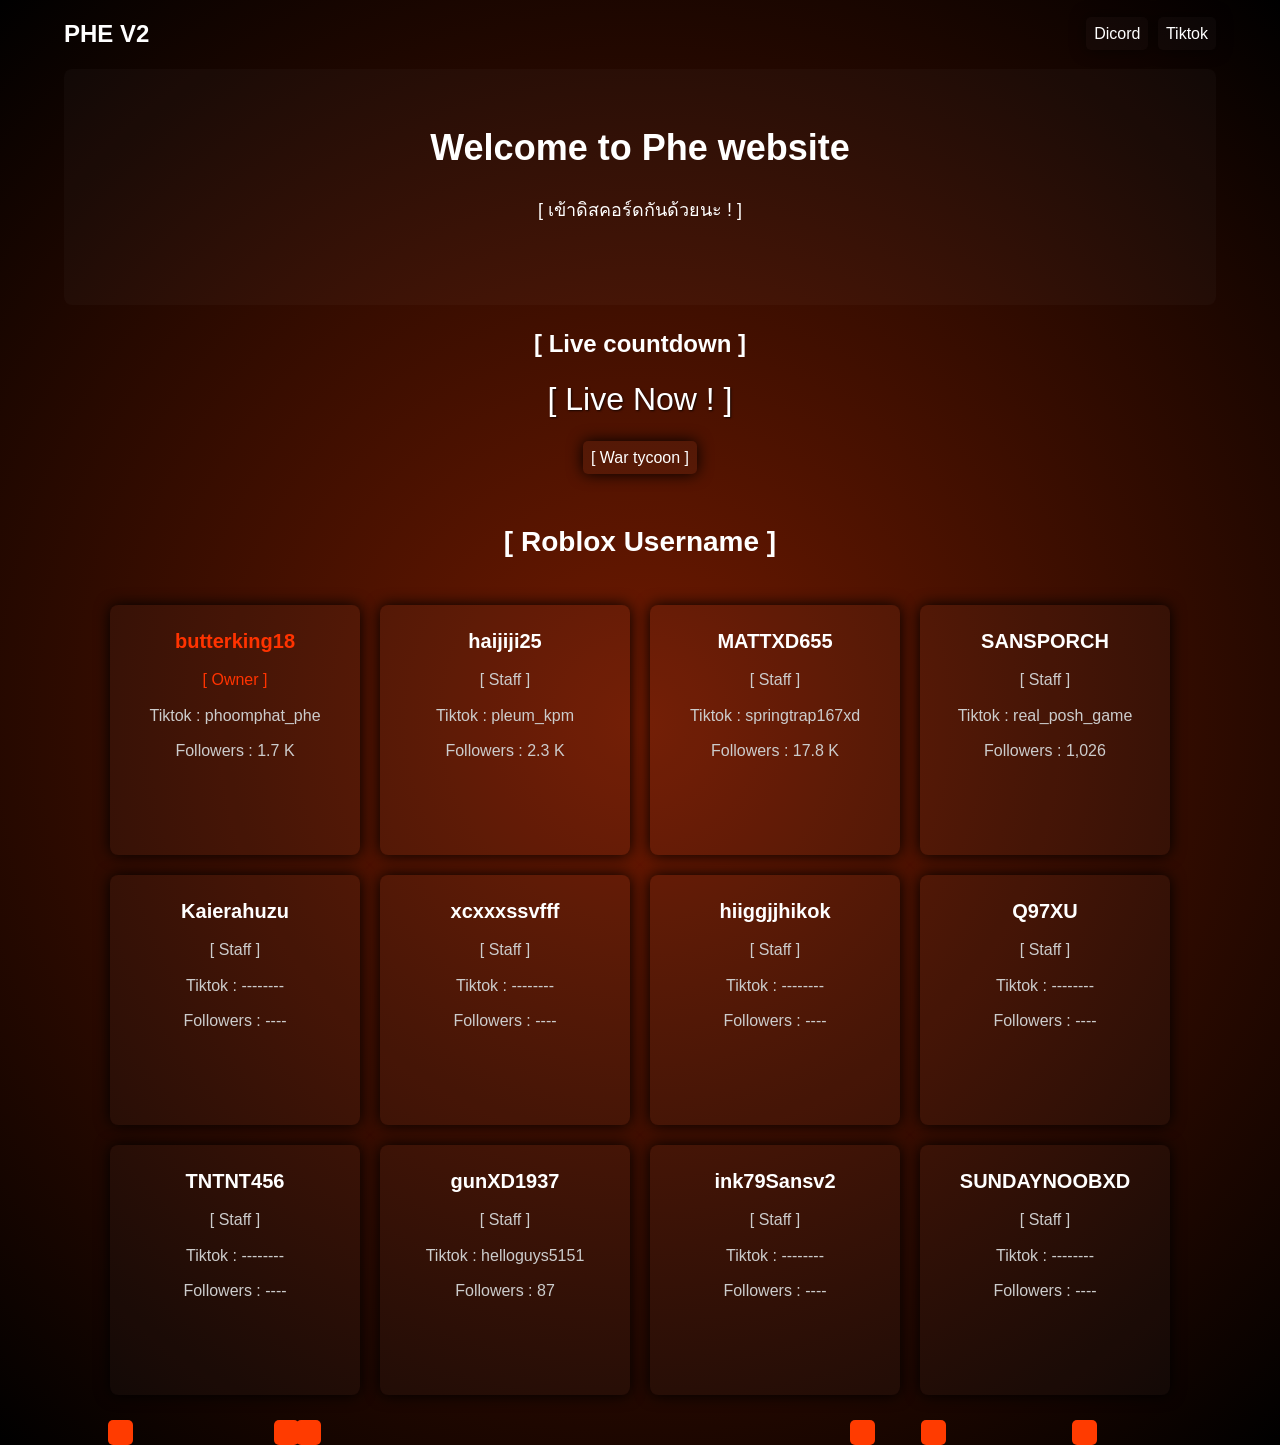
==== index.html @ 88acf243 "index.html" ====
<!DOCTYPE html>
<html lang="en">
<head>
  <meta charset="UTF-8">
  <meta name="viewport" content="width=device-width, initial-scale=1.0, user-scalable=no">
  <title>PHE V2</title>
  <style>
    * {
      margin: 0;
      padding: 0;
      box-sizing: border-box;
    }

    body {
      font-family: Arial, sans-serif;
      background: #121212;
      color: #fff;
      line-height: 1.6;
      background: radial-gradient(circle, #ff3b00 -125%, #000000 100%);
      user-select: none;
      transition: background 5s ease-in-out;
      margin: 0;
      position: relative;
      min-height: 1000px;
      margin: 0;
      padding: 0;
      overflow-x: hidden;
    }

    .square {
      position: absolute;
      bottom: 0;
      width: 25px;
      height: 25px;
      border-radius: 5px;
      background-color: #ff3b00;
      animation: floatUp 4s ease-in-out infinite;
    }

    @keyframes floatUp {
      0% {
        transform: translateY(250) scale(1);
        opacity: 0;
      }
      50% {
        transform: translateY(250) scale(1);
        opacity: 0.5;
      }
      100% {
        transform: translateY(-850px) scale(2.5);
        opacity: 0;
      }
    }

    .container {
      width: 90%;
      max-width: 1200px;
      margin: auto;
    }

    .header {
      display: flex;
      justify-content: space-between;
      align-items: center;
      padding: 15px 0;
      position: sticky;
      top: 0;
      z-index: 99999999999;
    }

    .logo {
      font-size: 24px;
      font-weight: bold;
    }

    .nav a {
      margin-left: 5px;
      text-decoration: none;
      color: #fff;
      font-size: 16px;
      transition: color 0.3s ease;
      box-shadow: 0 0 15px rgba(0, 0, 0, 0.5);
      border-radius: 5px;
      box-sizing: border-box;
      background-color: rgba(255, 255, 255, 0.025);
      padding: 8px;
      animation: rgbGlow 3s infinite alternate;
    }

    @keyframes rgbGlow {
      0% {
        box-shadow: 0 0 5px #ff3b00, 0 0 10px #000000;
      }
      50% {
        box-shadow: 0 0 10px #ff3b00, 0 0 15px #000000;
      }
      100% {
        box-shadow: 0 0 5px #ff3b00, 0 0 10px #000000;
      }
    }

    .nav a:hover {
      color: #ff3b00;
    }

    .map a {
      margin-top: 15px;
      text-align: center;
      text-decoration: none;
      color: #fff;
      font-size: 16px;
      transition: color 0.3s ease;
      box-shadow: 0 0 15px rgb(0, 0, 0);
      border-radius: 5px;
      box-sizing: border-box;
      background-color: rgba(255, 255, 255, 0.025);
      padding: 8px;
      animation: rgbGlowMap 3s infinite alternate;
    }

    @keyframes rgbGlowMap {
      0% {
        box-shadow: 0 0 5px #ff3b00, 0 0 10px #000000;
      }
      50% {
        box-shadow: 0 0 10px #ff3b00, 0 0 15px #000000;
      }
      100% {
        box-shadow: 0 0 5px #ff3b00, 0 0 10px #000000;
      }
    }

    .map a:hover {
      color: #ff3b00;
    }

    .hero {
      text-align: center;
      padding: 50px 20px;
      border-radius: 8px;
      margin: 20px 0;
      background-color: rgba(255, 255, 255, 0.025);
      position: relative;
      z-index: 0;
      margin-top: 0.5px;
      overflow: hidden;
    }

    .hero::before {
      content: '';
      position: absolute;
      top: 0;
      left: 0;
      right: 0;
      bottom: 0;
      border-radius: 8px;
      padding: 2px;
      background: conic-gradient(
        from 0deg,
        #12121200,
        #12121200,
        #12121200,
        #12121200,
        #ff3b00,
        #12121200,
        #12121200,
        #12121200,
        #12121200
      );
      background-size: 200% 200%;
      mask: linear-gradient(#fff 0 0) content-box, linear-gradient(#fff 0 0);
      mask-composite: exclude;
      -webkit-mask: linear-gradient(#fff 0 0) content-box, linear-gradient(#fff 0 0);
      -webkit-mask-composite: destination-out;
      animation: continuous-glow 5s linear infinite;
    }

    @keyframes continuous-glow {
      0% {
        background-position: 10%;
        opacity: 0;
      }
      50% {
        background-position: 50% ;
        opacity: 1;
      }
      100% {
        background-position: 90% ;
        opacity: 0;
      }
    }

    .hero h2 {
      font-size: 36px;
      margin-bottom: 20px;
    }

    .hero p {
      font-size: 18px;
      margin-bottom: 30px;
    }

    .btn {
      padding: 10px 20px;
      font-size: 16px;
      background: #ff3b00;
      color: #121212;
      border: none;
      border-radius: 4px;
      cursor: pointer;
      transition: background 0.3s ease;
    }

    .btn:hover {
      background: #ffffff;
    }

    .features {
      padding: 50px 20px;
    }

    .features h2 {
      text-align: center;
      margin-bottom: 40px;
      font-size: 28px;
    }

    .feature-grid {
      display: flex;
      flex-wrap: wrap;
      gap: 20px;
      justify-content: center;
      margin-left: 0;
    }

    .feature-card {
      position: relative;
      background: #1f1f1f;
      padding: 20px;
      border-radius: 8px;
      transition: transform 0.3s ease, box-shadow 0.3s ease;
      overflow: hidden;
      z-index: 1;
      box-shadow: 0 0 15px rgb(0, 0, 0);
      background-color: rgba(255, 255, 255, 0.025);
      width: auto;
      height: auto;
      min-width: 250px;
      min-height: 250px;
    }

    .feature-card::after {
      content: "";
      position: absolute;
      bottom: 0;
      left: 0;
      width: 100%;
      height: 0;
      background: linear-gradient(to bottom, #179fc900, #000000);
      transition: height 0.3s ease-in-out;
      border-radius: 8px;
    }

    .feature-card:hover {
      transform: scale(1.05);
      box-shadow: 0 4px 15px rgba(0, 0, 0, 0.4);
    }

    .feature-card:hover::after {
      height: 100%;
    }

    .feature-card h3 {
      font-size: 20px;
      text-align: center;
      margin-bottom: 10px;
    }

    .feature-card p {
      font-size: 16px;
      color: #ccc;
    }

    .feature-card img {
      display: block;
      margin: 0 auto;
      width: 100%;
      max-width: 300px;
      margin-top: 25px;
      border-radius: 10px;
    }

    .hidden-image {
      position: absolute;
      bottom: -100%;
      left: 50%;
      transform: translateX(-50%);
      width: 90%;
      border-radius: 10px;
      transition: bottom 0.3s ease;
      z-index: 1;
      cursor: pointer;
    }

    .image {
      position: absolute;
      bottom: -100%;
      left: 50%;
      transform: translateX(-50%);
      width: 90%;
      border-radius: 10px;
      transition: bottom 0.3s ease;
      z-index: 2;
      cursor: pointer;
    }

    .hidden-text {
      margin-top: 10px;
      text-align: center;
      font-size: 16px;
      color: #ccc;
      transition: opacity 0.3s ease;
    }

    .feature-card:hover .hidden-image {
      bottom: -50px;
    }

    footer {
      text-align: center;
      padding: 20px 0;
      margin-top: 40px;
      background: #1f1f1f;
      border-top: 1px solid #333;
    }

    footer p {
      font-size: 14px;
      color: #bbb;
    }

    footer a {
      color: #ff3b00;
      text-decoration: none;
    }

    footer a:hover {
      text-decoration: underline;
    }

    .circle {
      position: absolute;
      border-radius: 50%;
      background: transparent;
      border: 5px solid #ff3b00;
      transform: scale(0);
      animation: expandFade 0.5s ease-out forwards;
      pointer-events: none;
      z-index: 9999999;
    }

    @keyframes expandFade {
      to {
        transform: scale(2);
        opacity: 0;
      }
    }

    #modal-discord {
      color: #fff;
      text-decoration: none;
      font-size: 16px;
      transition: color 0.3s ease;
      box-shadow: 0 0 15px rgb(0, 0, 0);
      border-radius: 5px;
      padding: 8px;
      background-color: rgba(255, 255, 255, 0.025);
      margin-top: 5px;
      width: 100px;
      height: auto;
      text-align: center;
      display: inline-block;
    }

    #modal-discord:hover {
      color: #ff3b00;
    }

    #modal-facebook {
      color: #fff;
      text-decoration: none;
      font-size: 16px;
      transition: color 0.3s ease;
      box-shadow: 0 0 15px rgb(0, 0, 0);
      border-radius: 5px;
      padding: 8px;
      background-color: rgba(255, 255, 255, 0.025);
      margin-top: 5px;
      width: 100px;
      height: auto;
      text-align: center;
      display: inline-block;
    }

    #modal-facebook:hover {
      color: #ff3b00;
    }

    #modal-tiktok {
      color: #fff;
      text-decoration: none;
      font-size: 16px;
      transition: color 0.3s ease;
      box-shadow: 0 0 15px rgb(0, 0, 0);
      border-radius: 5px;
      padding: 8px;
      background-color: rgba(255, 255, 255, 0.025);
      margin-top: 5px;
      width: 100px;
      height: auto;
      text-align: center;
      display: inline-block;
    }

    #modal-tiktok:hover {
      color: #ff3b00;
    }

    #modal-youtube {
      color: #fff;
      text-decoration: none;
      font-size: 16px;
      transition: color 0.3s ease;
      box-shadow: 0 0 15px rgb(0, 0, 0);
      border-radius: 5px;
      padding: 8px;
      background-color: rgba(255, 255, 255, 0.025);
      margin-top: 5px;
      width: 100px;
      height: auto;
      text-align: center;
      display: inline-block;
    }

    #modal-youtube:hover {
      color: #ff3b00;
    }

    ::-webkit-scrollbar {
      width: 2.5px;
    }

    ::-webkit-scrollbar-track {
      background: #000000;
    }

    ::-webkit-scrollbar-thumb {
      background: linear-gradient(to bottom, #000000, #ff3b00, #000000);
      transition: background-color 0.3s;
    }

    ::-webkit-scrollbar-thumb:hover {
      background: linear-gradient(to bottom, #000000, #ff3b00, #000000);
    }

    .modal {
      display: none;
      position: fixed;
      z-index: 9999;
      left: 0;
      top: 0;
      width: 100%;
      height: 100%;
      background-color: rgba(0, 0, 0, 0);
      justify-content: center;
      align-items: center;
      text-align: center;
      opacity: 0;
      transition: opacity 0.5s ease-in-out, background-color 0.5s ease-in-out;
      animation: backgroundFade 1s forwards;
    }

    .modal.show {
      display: flex;
      opacity: 1;
      background-color: rgba(0, 0, 0, 0.5);
    }

    .modal.fadeOut {
      opacity: 0;
      background-color: rgba(0, 0, 0, 0);
    }

    @keyframes backgroundFade {
      0% {
        background-color: rgba(0, 0, 0, 0);
      }
      100% {
        background-color: rgba(0, 0, 0, 0.5);
      }
    }

    .backgroundFade {
      position: absolute;
      top: 0;
      left: 0;
      width: 100%;
      height: 100%;
      background-color: rgba(0, 0, 0, 0.5);
      pointer-events: none;
      transition: opacity 0.3s ease;
      opacity: 0;
      z-index: 1;
    }

    .feature-card:hover .backgroundFade {
      opacity: 1;
    }

    .container {
      text-align: center;
      pointer-events: auto;
    }

    #countdown {
      font-size: 2rem;
      color: rgb(255, 255, 255);
      text-shadow: 1px 1px 2px rgba(0, 0, 0, 0.7);
      margin-top: 10px;
      margin-bottom: 20px;
    }

    .modal-content {
      background-color: #333;
      padding: 20px;
      border-radius: 8px;
      width: 80%;
      max-width: 500px;
      color: #fff;
      text-align: center;
      box-shadow: 0 0 15px rgb(0, 0, 0);
      transform: translateY(-50px);
      opacity: 0;
      transition: transform 0.5s ease-in-out, opacity 0.5s ease-in-out;
      animation: modalContentAppear 0.5s ease-out forwards;
    }

    @keyframes modalContentAppear {
      0% {
        transform: translateY(0px);
        opacity: 0;
      }
      100% {
        transform: translateY(0);
        opacity: 1;
      }
    }

    .red-text {
        color: rgb(255, 51, 0);
    }

    @media screen and (max-width: 680px) {
      body {
        font-family: Arial, sans-serif;
        background: #121212;
        color: #fff;
        line-height: 1.6;
        background: linear-gradient(to bottom, #000000, #ff3b00, #000000);
        user-select: none;
        transition: background 5s ease-in-out;
        margin: 0;
        position: relative;
        min-height: 1000px;
        margin: 0;
        padding: 0;
        overflow-x: hidden;
      } 

      .nav a {
        margin-left: 5px;
        text-decoration: none;
        color: #fff;
        font-size: 14px;
        transition: color 0.3s ease;
        box-shadow: 0 0 15px rgb(0, 0, 0);
        border-radius: 5px;
        box-sizing: border-box;
        background-color: rgba(255, 255, 255, 0.025);
        padding: 8px;
      }

      .hero h2 {
        font-size: 20px;
        margin-bottom: 20px;
      }

      .feature-card:hover .hidden-image {
        bottom: -100px;
      }

      .hidden-image {
        display: block;
        bottom: -200%;
        max-width: 100%;
        margin: 10px auto;
      }

      .feature-card {
        width: auto;
        height: auto;
        min-width: 100px;
        min-height: 100px;
      }

      .image {
        display: none;
      }

      .feature-grid {
        flex-direction: column;
      }

      .feature-card {
        max-width: 100%;
        left: 0;
      }

      .square {
        position: absolute;
        bottom: 0;
        width: 25px;
        height: 25px;
        border-radius: 5px;
        background-color: #ff3b00;
        animation: floatUp 4s ease-in-out infinite;
      }

      @keyframes floatUp {
        0% {
          transform: translateY(250) scale(1);
          opacity: 0;
        }
        50% {
          transform: translateY(250) scale(1);
          opacity: 0.5;
        }
        100% {
          transform: translateY(-2500px) scale(2.5);
          opacity: 0;
        }
      }
    }
  </style>
</head>
<body>
  <div class="container">
    <header class="header">
      <h1 class="logo">PHE V2</h1>
      <nav class="nav">
        <a href="https://discord.gg/yWqq7WRP" target="_blank">Dicord</a>
        <a href="https://www.tiktok.com/@phoomphat_phe" target="_blank">Tiktok</a>
      </nav>
    </header>
    
    <section class="hero">
      <h2>Welcome to Phe website</h2>
      <p>[ เข้าดิสคอร์ดกันด้วยนะ ! ]</p>
    </section>

    <div class="container">
        <h2>[ Live countdown ]</h2>
        <div id="countdown"></div>
        <map class="map">
          <a href="https://www.roblox.com/games/4639625707" target="_blank">[ War tycoon ]</a>
        </map>
    </div>
    
    <section id="features" class="features">
      <h2>[ Roblox Username ]</h2>
      <div class="feature-grid">
        <div class="feature-card">
          <h3><span class="red-text">butterking18</span></h3>
          <p><span class="red-text" class="hidden-text">[ Owner ]</span></p>
          <p class="hidden-text">Tiktok : phoomphat_phe</p>
          <img class="hidden-image" src="https://tr.rbxcdn.com/30DAY-Avatar-5F9D473DEFEAC3716FAA646CF8B8C59F-Png/352/352/Avatar/Webp/noFilter"
            data-name="butterking18"
            data-title="[ Owner ]"
            data-discord="https://discord.gg/yWqq7WRP"
            data-facebook="https://www.facebook.com/Phoomphat.phe"
            data-tiktok="https://www.tiktok.com/@phoomphat_phe"
            data-youtube="https://www.youtube.com/@Ph00mphAt_n">
          <p class="hidden-text">Followers : 1.7 K</p>
        </div>

        <div class="feature-card">
          <h3>haijiji25</h3>
          <p class="hidden-text">[ Staff ]</p>
          <p class="hidden-text">Tiktok : pleum_kpm</p>
          <img class="hidden-image" src="https://tr.rbxcdn.com/30DAY-Avatar-8C741BBB5389302338E2AF6301F20899-Png/352/352/Avatar/Webp/noFilter"
            data-name="haijiji25"
            data-title="[ Staff ]"
            data-discord=""
            data-facebook="https://www.facebook.com/profile.php?id=100076508217645&mibextid=ZbWKwL"
            data-tiktok="https://www.tiktok.com/@pleum_kpm?_t=8rRSZoc9VGU&_r=1"
            data-youtube="">
          <p class="hidden-text">Followers : 2.3 K</p>
        </div>

        <div class="feature-card">
          <h3>MATTXD655</h3>
          <p class="hidden-text">[ Staff ]</p>
          <p class="hidden-text">Tiktok : springtrap167xd</p>
          <img class="hidden-image" src="https://tr.rbxcdn.com/30DAY-Avatar-14EB371773AFCE5F9733138ECB3ADE47-Png/352/352/Avatar/Webp/noFilter"
            data-name="MATTXD655"
            data-title="[ Staff ]"
            data-discord=""
            data-facebook=""
            data-tiktok="https://www.tiktok.com/@springtrap167xd?_t=8rRTHfFuIrQ&_r=1"
            data-youtube="">
          <p class="hidden-text">Followers : 17.8 K</p>
        </div>

        <div class="feature-card">
          <h3>SANSPORCH</h3>
          <p class="hidden-text">[ Staff ]</p>
          <p class="hidden-text">Tiktok : real_posh_game</p>
          <img class="hidden-image" src="https://tr.rbxcdn.com/30DAY-Avatar-FA4E7B8759CEB47F72E13BBD4DC23CDD-Png/352/352/Avatar/Webp/noFilter"
            data-name="SANSPORCH"
            data-title="[ Staff ]"
            data-discord="https://discord.gg/vdDSjQrp"
            data-facebook=""
            data-tiktok="https://www.tiktok.com/@real_posh_game?_t=8rRsBlAYor4&_r=1"
            data-youtube="https://youtube.com/@posh_game8048?si=nbEH0M_8260xFCQT">
          <p class="hidden-text">Followers : 1,026</p>
        </div>

        <div class="feature-card">
          <h3>Kaierahuzu</h3>
          <p class="hidden-text">[ Staff ]</p>
          <p class="hidden-text">Tiktok : --------</p>
          <img class="hidden-image" src="https://tr.rbxcdn.com/30DAY-Avatar-8D270A073D8B3D47042FC670E15676ED-Png/352/352/Avatar/Webp/noFilter"
            data-name="Kaierahuzu"
            data-title="[ Staff ]"
            data-discord=""
            data-facebook=""
            data-tiktok=""
            data-youtube="">
          <p class="hidden-text">Followers : ----</p>
        </div>

        <div class="feature-card">
          <h3>xcxxxssvfff</h3>
          <p class="hidden-text">[ Staff ]</p>
          <p class="hidden-text">Tiktok : --------</p>
          <img class="hidden-image" src="https://tr.rbxcdn.com/30DAY-Avatar-CE96D06F0CE67B2302D9195A4958C736-Png/352/352/Avatar/Webp/noFilter"
            data-name="xcxxxssvfff"
            data-title="[ Staff ]"
            data-discord=""
            data-facebook=""
            data-tiktok=""
            data-youtube="">
          <p class="hidden-text">Followers : ----</p>
        </div>

        <div class="feature-card">
          <h3>hiiggjjhikok</h3>
          <p class="hidden-text">[ Staff ]</p>
          <p class="hidden-text">Tiktok : --------</p>
          <img class="hidden-image" src="https://tr.rbxcdn.com/30DAY-Avatar-5BC7510C32AEF7E7F1F0F1BBB990A3F7-Png/352/352/Avatar/Webp/noFilter"
            data-name="hiiggjjhikok"
            data-title="[ Staff ]"
            data-discord=""
            data-facebook="https://www.facebook.com/phubasethekillersofdarkness?locale=th_TH"
            data-tiktok=""
            data-youtube="">
          <p class="hidden-text">Followers : ----</p>
        </div>

        <div class="feature-card">
          <h3>Q97XU</h3>
          <p class="hidden-text">[ Staff ]</p>
          <p class="hidden-text">Tiktok : --------</p>
          <img class="hidden-image" src="https://tr.rbxcdn.com/30DAY-Avatar-03503137E2A0BC3AC4CA86308583D72D-Png/352/352/Avatar/Webp/noFilter"
            data-name="Q97XU"
            data-title="[ Staff ]"
            data-discord=""
            data-facebook="https://www.facebook.com/profile.php?id=100078625806436&locale=th_TH"
            data-tiktok=""
            data-youtube="">
          <p class="hidden-text">Followers : ----</p>
        </div>

        <div class="feature-card">
          <h3>TNTNT456</h3>
          <p class="hidden-text">[ Staff ]</p>
          <p class="hidden-text">Tiktok : --------</p>
          <img class="hidden-image" src="https://tr.rbxcdn.com/30DAY-Avatar-E1BB11A6A791646E3527365533185E06-Png/352/352/Avatar/Webp/noFilter"
            data-name="TNTNT456"
            data-title="[ Staff ]"
            data-discord=""
            data-facebook="https://www.facebook.com/yanawut.laokong?locale=th_TH"
            data-tiktok=""
            data-youtube="">
          <p class="hidden-text">Followers : ----</p>
        </div>

        <div class="feature-card">
          <h3>gunXD1937</h3>
          <p class="hidden-text">[ Staff ]</p>
          <p class="hidden-text">Tiktok : helloguys5151</p>
          <img class="hidden-image" src="https://tr.rbxcdn.com/30DAY-Avatar-B46C1775636F4A76FE120CF49FE5D6E7-Png/352/352/Avatar/Webp/noFilter"
            data-name="gunXD1937"
            data-title="[ Staff ]"
            data-discord=""
            data-facebook="https://www.facebook.com/thada.kongjaiman?mibextid=ZbWKwL"
            data-tiktok="tiktok.com/@helloguys5151"
            data-youtube="">
          <p class="hidden-text">Followers : 87</p>
        </div>

        <div class="feature-card">
          <h3>ink79Sansv2</h3>
          <p class="hidden-text">[ Staff ]</p>
          <p class="hidden-text">Tiktok : --------</p>
          <img class="hidden-image" src="https://tr.rbxcdn.com/30DAY-Avatar-5592318701A26EB8EAC5B001ECD0ECF7-Png/352/352/Avatar/Webp/noFilter"
            data-name="ink79Sansv2"
            data-title="[ Staff ]"
            data-discord=""
            data-facebook="https://www.facebook.com/freddyfazbearororororor?locale=th_TH"
            data-tiktok=""
            data-youtube="">
          <p class="hidden-text">Followers : ----</p>
        </div>

        <div class="feature-card">
          <h3>SUNDAYNOOBXD</h3>
          <p class="hidden-text">[ Staff ]</p>
          <p class="hidden-text">Tiktok : --------</p>
          <img class="hidden-image" src="https://tr.rbxcdn.com/30DAY-Avatar-D1D2FD9ADFC06374CCCDF6548DC184EB-Png/352/352/Avatar/Webp/noFilter"
            data-name="SUNDAYNOOBXD"
            data-title="[ Staff ]"
            data-discord=""
            data-facebook="https://www.facebook.com/profile.php?id=100058268437311&locale=th_TH"
            data-tiktok=""
            data-youtube="">
          <p class="hidden-text">Followers : ----</p>
        </div>
      </div>
    </section>
  </div>

  <div id="myModal" class="modal">
    <div class="modal-content">
      <h2 id="modal-title">Username</h2>
      <p id="modal-content">Title</p>
      <a id="modal-discord" href="#" target="_blank">Discord</a>
      <a id="modal-facebook" href="#" target="_blank">Facebook</a>
      <a id="modal-tiktok" href="#" target="_blank">Tiktok</a>
      <a id="modal-youtube" href="#" target="_blank">Youtube</a>
    </div>
  </div>

  <script>
    const targetDate = new Date('November 29, 2024 19:30:00').getTime();

    const countdownInterval = setInterval(function() {
        const now = new Date().getTime();
        const distance = targetDate - now;

        const days = Math.floor(distance / (1000 * 60 * 60 * 24));
        const hours = Math.floor((distance % (1000 * 60 * 60 * 24)) / (1000 * 60 * 60));
        const minutes = Math.floor((distance % (1000 * 60 * 60)) / (1000 * 60));
        const seconds = Math.floor((distance % (1000 * 60)) / 1000);

        document.getElementById("countdown").innerHTML = 
            days + " d " + hours + " h " + minutes + " m " + seconds + " s ";

        if (distance < 0) {
            clearInterval(countdownInterval);
            document.getElementById("countdown").innerHTML = "[ Live Now ! ]";
        }
    },  1000);

    const modal = document.getElementById("myModal");
    const hiddenImages = document.querySelectorAll(".hidden-image");
    
    hiddenImages.forEach(image => {
      image.addEventListener("click", function() {
        const name = this.dataset.name;
        const title = this.dataset.title;
        const discord = this.dataset.discord;
        const facebook = this.dataset.facebook;
        const tiktok = this.dataset.tiktok;
        const youtube = this.dataset.youtube;

        document.getElementById("modal-title").textContent = name || "No Name";
        document.getElementById("modal-content").textContent = title || "No Title";

        const discordLink = document.getElementById("modal-discord");
        if (discord) {
          discordLink.style.display = "inline-block";
          discordLink.href = discord;
        } else {
          discordLink.style.display = "none";
        }

        const facebookLink = document.getElementById("modal-facebook");
        if (facebook) {
          facebookLink.style.display = "inline-block";
          facebookLink.href = facebook;
        } else {
          facebookLink.style.display = "none";
        }

        const tiktokLink = document.getElementById("modal-tiktok");
        if (tiktok) {
          tiktokLink.style.display = "inline-block";
          tiktokLink.href = tiktok;
        } else {
          tiktokLink.style.display = "none";
        }

        const youtubeLink = document.getElementById("modal-youtube");
        if (youtube) {
          youtubeLink.style.display = "inline-block";
          youtubeLink.href = youtube;
        } else {
          youtubeLink.style.display = "none";
        }

        modal.classList.add("show");
      });
    });

    window.addEventListener("click", function(event) {
      if (event.target === modal) {
        modal.classList.add("fadeOut");
        setTimeout(() => {
          modal.classList.remove("show", "fadeOut");
        }, 500);
      }
    });

    document.addEventListener('contextmenu', function(e) {
            e.preventDefault();
        });

        document.addEventListener('mousedown', function(e) {
            if (e.button === 0) {
                e.preventDefault();
            }
        });

        document.addEventListener('keydown', function(e) {
            if (e.key === 'F12' || (e.ctrlKey && e.shiftKey && e.key === 'I')) {
                e.preventDefault();
                openCustomNotification();
            }
        });

        let messageIndex = 0;
        let isCooldown = false;

        function openCustomNotification() {
            if (isCooldown) return;

            const messages = [
                'ทำไรอ่ะ',
                'อย่าแม้แต่จะคิด',
                'ก็อปโค้ดระวังโดนเล่นนะ',
                'ยังไม่หยุดอีก',
                'จะหยุดยัง',
                'ระวังไว้ให้ดีละกัน',
                'ระบบได้ส่งที่อยู่ของคุณไปยังเจ้าของเว็ปแล้ว'
            ];

            const message = messages[messageIndex];
            
            const notification = document.createElement('div');
            notification.innerText = message;
            notification.style.position = 'fixed';
            notification.style.top = '25px';
            notification.style.left = '50%';
            notification.style.transform = 'translateX(-50%)';
            notification.style.backgroundColor = '#ff3b00';
            notification.style.color = 'white';
            notification.style.padding = '10px 20px';
            notification.style.borderRadius = '5px';
            notification.style.fontSize = '18px';
            notification.style.zIndex = '1000';
            notification.style.opacity = '0';
            notification.style.transition = 'opacity 1s ease';
            document.body.appendChild(notification);

            setTimeout(() => {
                notification.style.opacity = '1';
            }, 10);

            setTimeout(() => {
                notification.style.opacity = '0';
                setTimeout(() => {
                    notification.remove();
                }, 1000);
            }, 2000);

            messageIndex = (messageIndex + 1) % messages.length;

            isCooldown = true;
            setTimeout(() => {
                isCooldown = false;
            }, 3000);
        }

        document.addEventListener('click', (event) => {
            const circle = document.createElement('div');
            circle.className = 'circle';
            document.body.appendChild(circle);
            const size = Math.random() * 50 + 50;
            circle.style.width = size + 'px';
            circle.style.height = size + 'px';
            circle.style.left = event.pageX - size / 2 + 'px';
            circle.style.top = event.pageY - size / 2 + 'px';
            setTimeout(() => {
                circle.remove();
            }, 500);
        });

        function createsquare() {
            const square = document.createElement('div');
            square.className = 'square';
            square.style.left = Math.random() * 100 + 'vw';

            document.body.appendChild(square);

            setTimeout(() => {
              square.remove();
            }, 4000);
        }

        setInterval(createsquare, 250);
  </script>
</body>
</html>
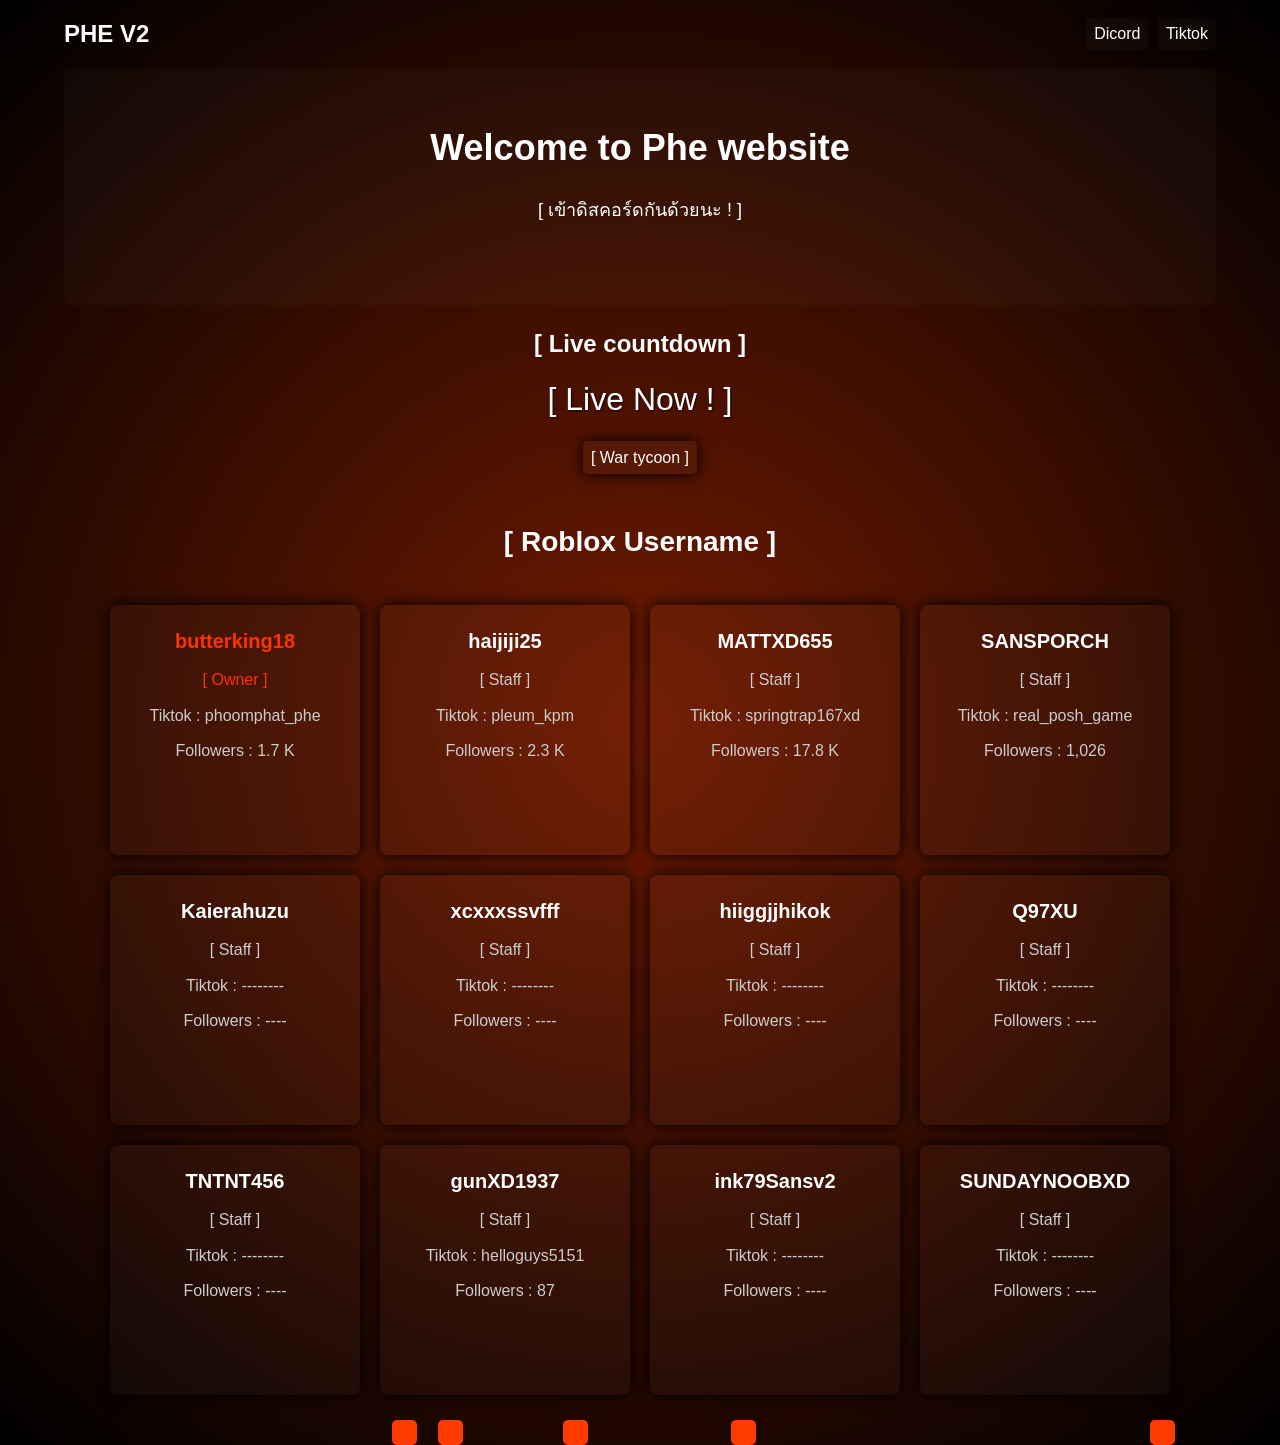
==== commit fc63a5fb: "index.html" ====
--- a/index.html
+++ b/index.html
@@ -658,7 +658,7 @@
     <header class="header">
       <h1 class="logo">PHE V2</h1>
       <nav class="nav">
-        <a href="https://discord.gg/yWqq7WRP" target="_blank">Dicord</a>
+        <a href="https://discord.gg/BhYrQbYT" target="_blank">Dicord</a>
         <a href="https://www.tiktok.com/@phoomphat_phe" target="_blank">Tiktok</a>
       </nav>
     </header>
@@ -686,7 +686,7 @@
           <img class="hidden-image" src="https://tr.rbxcdn.com/30DAY-Avatar-5F9D473DEFEAC3716FAA646CF8B8C59F-Png/352/352/Avatar/Webp/noFilter"
             data-name="butterking18"
             data-title="[ Owner ]"
-            data-discord="https://discord.gg/yWqq7WRP"
+            data-discord="https://discord.gg/BhYrQbYT"
             data-facebook="https://www.facebook.com/Phoomphat.phe"
             data-tiktok="https://www.tiktok.com/@phoomphat_phe"
             data-youtube="https://www.youtube.com/@Ph00mphAt_n">
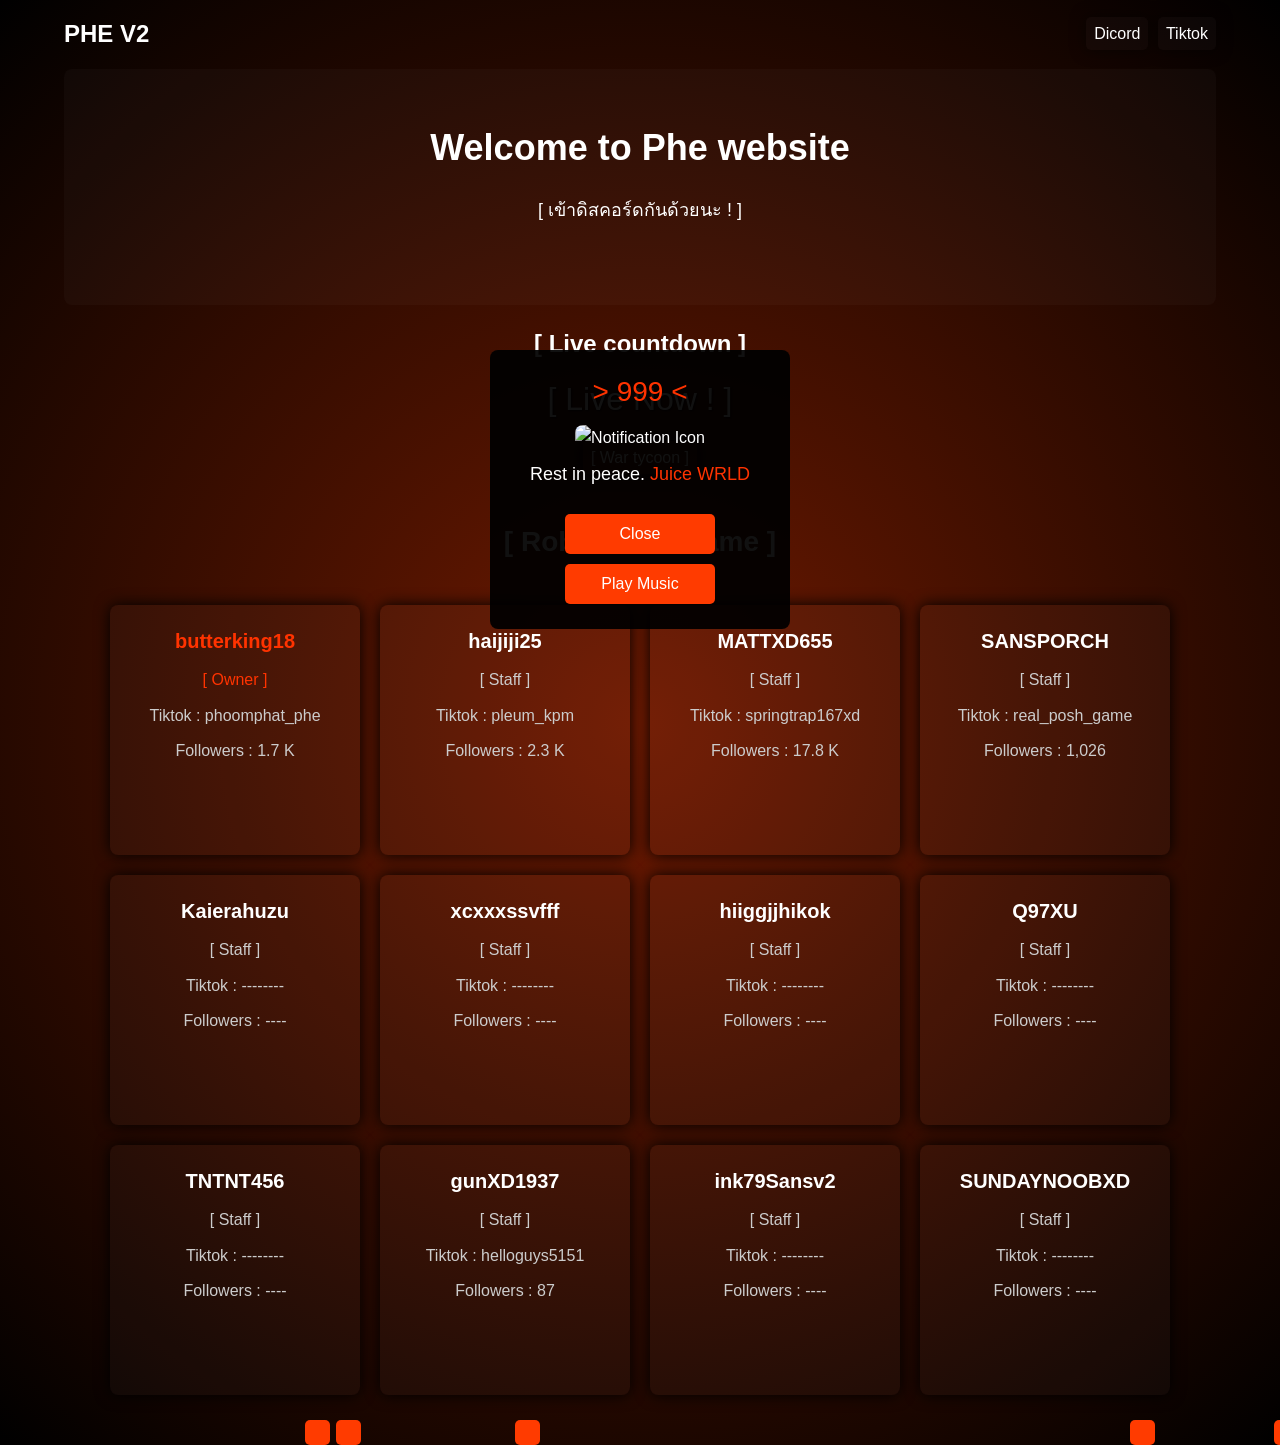
==== commit 9d2ba80f: "Add files via upload" ====
--- a/index.html
+++ b/index.html
@@ -4,661 +4,14 @@
   <meta charset="UTF-8">
   <meta name="viewport" content="width=device-width, initial-scale=1.0, user-scalable=no">
   <title>PHE V2</title>
-  <style>
-    * {
-      margin: 0;
-      padding: 0;
-      box-sizing: border-box;
-    }
-
-    body {
-      font-family: Arial, sans-serif;
-      background: #121212;
-      color: #fff;
-      line-height: 1.6;
-      background: radial-gradient(circle, #ff3b00 -125%, #000000 100%);
-      user-select: none;
-      transition: background 5s ease-in-out;
-      margin: 0;
-      position: relative;
-      min-height: 1000px;
-      margin: 0;
-      padding: 0;
-      overflow-x: hidden;
-    }
-
-    .square {
-      position: absolute;
-      bottom: 0;
-      width: 25px;
-      height: 25px;
-      border-radius: 5px;
-      background-color: #ff3b00;
-      animation: floatUp 4s ease-in-out infinite;
-    }
-
-    @keyframes floatUp {
-      0% {
-        transform: translateY(250) scale(1);
-        opacity: 0;
-      }
-      50% {
-        transform: translateY(250) scale(1);
-        opacity: 0.5;
-      }
-      100% {
-        transform: translateY(-850px) scale(2.5);
-        opacity: 0;
-      }
-    }
-
-    .container {
-      width: 90%;
-      max-width: 1200px;
-      margin: auto;
-    }
-
-    .header {
-      display: flex;
-      justify-content: space-between;
-      align-items: center;
-      padding: 15px 0;
-      position: sticky;
-      top: 0;
-      z-index: 99999999999;
-    }
-
-    .logo {
-      font-size: 24px;
-      font-weight: bold;
-    }
-
-    .nav a {
-      margin-left: 5px;
-      text-decoration: none;
-      color: #fff;
-      font-size: 16px;
-      transition: color 0.3s ease;
-      box-shadow: 0 0 15px rgba(0, 0, 0, 0.5);
-      border-radius: 5px;
-      box-sizing: border-box;
-      background-color: rgba(255, 255, 255, 0.025);
-      padding: 8px;
-      animation: rgbGlow 3s infinite alternate;
-    }
-
-    @keyframes rgbGlow {
-      0% {
-        box-shadow: 0 0 5px #ff3b00, 0 0 10px #000000;
-      }
-      50% {
-        box-shadow: 0 0 10px #ff3b00, 0 0 15px #000000;
-      }
-      100% {
-        box-shadow: 0 0 5px #ff3b00, 0 0 10px #000000;
-      }
-    }
-
-    .nav a:hover {
-      color: #ff3b00;
-    }
-
-    .map a {
-      margin-top: 15px;
-      text-align: center;
-      text-decoration: none;
-      color: #fff;
-      font-size: 16px;
-      transition: color 0.3s ease;
-      box-shadow: 0 0 15px rgb(0, 0, 0);
-      border-radius: 5px;
-      box-sizing: border-box;
-      background-color: rgba(255, 255, 255, 0.025);
-      padding: 8px;
-      animation: rgbGlowMap 3s infinite alternate;
-    }
-
-    @keyframes rgbGlowMap {
-      0% {
-        box-shadow: 0 0 5px #ff3b00, 0 0 10px #000000;
-      }
-      50% {
-        box-shadow: 0 0 10px #ff3b00, 0 0 15px #000000;
-      }
-      100% {
-        box-shadow: 0 0 5px #ff3b00, 0 0 10px #000000;
-      }
-    }
-
-    .map a:hover {
-      color: #ff3b00;
-    }
-
-    .hero {
-      text-align: center;
-      padding: 50px 20px;
-      border-radius: 8px;
-      margin: 20px 0;
-      background-color: rgba(255, 255, 255, 0.025);
-      position: relative;
-      z-index: 0;
-      margin-top: 0.5px;
-      overflow: hidden;
-    }
-
-    .hero::before {
-      content: '';
-      position: absolute;
-      top: 0;
-      left: 0;
-      right: 0;
-      bottom: 0;
-      border-radius: 8px;
-      padding: 2px;
-      background: conic-gradient(
-        from 0deg,
-        #12121200,
-        #12121200,
-        #12121200,
-        #12121200,
-        #ff3b00,
-        #12121200,
-        #12121200,
-        #12121200,
-        #12121200
-      );
-      background-size: 200% 200%;
-      mask: linear-gradient(#fff 0 0) content-box, linear-gradient(#fff 0 0);
-      mask-composite: exclude;
-      -webkit-mask: linear-gradient(#fff 0 0) content-box, linear-gradient(#fff 0 0);
-      -webkit-mask-composite: destination-out;
-      animation: continuous-glow 5s linear infinite;
-    }
-
-    @keyframes continuous-glow {
-      0% {
-        background-position: 10%;
-        opacity: 0;
-      }
-      50% {
-        background-position: 50% ;
-        opacity: 1;
-      }
-      100% {
-        background-position: 90% ;
-        opacity: 0;
-      }
-    }
-
-    .hero h2 {
-      font-size: 36px;
-      margin-bottom: 20px;
-    }
-
-    .hero p {
-      font-size: 18px;
-      margin-bottom: 30px;
-    }
-
-    .btn {
-      padding: 10px 20px;
-      font-size: 16px;
-      background: #ff3b00;
-      color: #121212;
-      border: none;
-      border-radius: 4px;
-      cursor: pointer;
-      transition: background 0.3s ease;
-    }
-
-    .btn:hover {
-      background: #ffffff;
-    }
-
-    .features {
-      padding: 50px 20px;
-    }
-
-    .features h2 {
-      text-align: center;
-      margin-bottom: 40px;
-      font-size: 28px;
-    }
-
-    .feature-grid {
-      display: flex;
-      flex-wrap: wrap;
-      gap: 20px;
-      justify-content: center;
-      margin-left: 0;
-    }
-
-    .feature-card {
-      position: relative;
-      background: #1f1f1f;
-      padding: 20px;
-      border-radius: 8px;
-      transition: transform 0.3s ease, box-shadow 0.3s ease;
-      overflow: hidden;
-      z-index: 1;
-      box-shadow: 0 0 15px rgb(0, 0, 0);
-      background-color: rgba(255, 255, 255, 0.025);
-      width: auto;
-      height: auto;
-      min-width: 250px;
-      min-height: 250px;
-    }
-
-    .feature-card::after {
-      content: "";
-      position: absolute;
-      bottom: 0;
-      left: 0;
-      width: 100%;
-      height: 0;
-      background: linear-gradient(to bottom, #179fc900, #000000);
-      transition: height 0.3s ease-in-out;
-      border-radius: 8px;
-    }
-
-    .feature-card:hover {
-      transform: scale(1.05);
-      box-shadow: 0 4px 15px rgba(0, 0, 0, 0.4);
-    }
-
-    .feature-card:hover::after {
-      height: 100%;
-    }
-
-    .feature-card h3 {
-      font-size: 20px;
-      text-align: center;
-      margin-bottom: 10px;
-    }
-
-    .feature-card p {
-      font-size: 16px;
-      color: #ccc;
-    }
-
-    .feature-card img {
-      display: block;
-      margin: 0 auto;
-      width: 100%;
-      max-width: 300px;
-      margin-top: 25px;
-      border-radius: 10px;
-    }
-
-    .hidden-image {
-      position: absolute;
-      bottom: -100%;
-      left: 50%;
-      transform: translateX(-50%);
-      width: 90%;
-      border-radius: 10px;
-      transition: bottom 0.3s ease;
-      z-index: 1;
-      cursor: pointer;
-    }
-
-    .image {
-      position: absolute;
-      bottom: -100%;
-      left: 50%;
-      transform: translateX(-50%);
-      width: 90%;
-      border-radius: 10px;
-      transition: bottom 0.3s ease;
-      z-index: 2;
-      cursor: pointer;
-    }
-
-    .hidden-text {
-      margin-top: 10px;
-      text-align: center;
-      font-size: 16px;
-      color: #ccc;
-      transition: opacity 0.3s ease;
-    }
-
-    .feature-card:hover .hidden-image {
-      bottom: -50px;
-    }
-
-    footer {
-      text-align: center;
-      padding: 20px 0;
-      margin-top: 40px;
-      background: #1f1f1f;
-      border-top: 1px solid #333;
-    }
-
-    footer p {
-      font-size: 14px;
-      color: #bbb;
-    }
-
-    footer a {
-      color: #ff3b00;
-      text-decoration: none;
-    }
-
-    footer a:hover {
-      text-decoration: underline;
-    }
-
-    .circle {
-      position: absolute;
-      border-radius: 50%;
-      background: transparent;
-      border: 5px solid #ff3b00;
-      transform: scale(0);
-      animation: expandFade 0.5s ease-out forwards;
-      pointer-events: none;
-      z-index: 9999999;
-    }
-
-    @keyframes expandFade {
-      to {
-        transform: scale(2);
-        opacity: 0;
-      }
-    }
-
-    #modal-discord {
-      color: #fff;
-      text-decoration: none;
-      font-size: 16px;
-      transition: color 0.3s ease;
-      box-shadow: 0 0 15px rgb(0, 0, 0);
-      border-radius: 5px;
-      padding: 8px;
-      background-color: rgba(255, 255, 255, 0.025);
-      margin-top: 5px;
-      width: 100px;
-      height: auto;
-      text-align: center;
-      display: inline-block;
-    }
-
-    #modal-discord:hover {
-      color: #ff3b00;
-    }
-
-    #modal-facebook {
-      color: #fff;
-      text-decoration: none;
-      font-size: 16px;
-      transition: color 0.3s ease;
-      box-shadow: 0 0 15px rgb(0, 0, 0);
-      border-radius: 5px;
-      padding: 8px;
-      background-color: rgba(255, 255, 255, 0.025);
-      margin-top: 5px;
-      width: 100px;
-      height: auto;
-      text-align: center;
-      display: inline-block;
-    }
-
-    #modal-facebook:hover {
-      color: #ff3b00;
-    }
-
-    #modal-tiktok {
-      color: #fff;
-      text-decoration: none;
-      font-size: 16px;
-      transition: color 0.3s ease;
-      box-shadow: 0 0 15px rgb(0, 0, 0);
-      border-radius: 5px;
-      padding: 8px;
-      background-color: rgba(255, 255, 255, 0.025);
-      margin-top: 5px;
-      width: 100px;
-      height: auto;
-      text-align: center;
-      display: inline-block;
-    }
-
-    #modal-tiktok:hover {
-      color: #ff3b00;
-    }
-
-    #modal-youtube {
-      color: #fff;
-      text-decoration: none;
-      font-size: 16px;
-      transition: color 0.3s ease;
-      box-shadow: 0 0 15px rgb(0, 0, 0);
-      border-radius: 5px;
-      padding: 8px;
-      background-color: rgba(255, 255, 255, 0.025);
-      margin-top: 5px;
-      width: 100px;
-      height: auto;
-      text-align: center;
-      display: inline-block;
-    }
-
-    #modal-youtube:hover {
-      color: #ff3b00;
-    }
-
-    ::-webkit-scrollbar {
-      width: 2.5px;
-    }
-
-    ::-webkit-scrollbar-track {
-      background: #000000;
-    }
-
-    ::-webkit-scrollbar-thumb {
-      background: linear-gradient(to bottom, #000000, #ff3b00, #000000);
-      transition: background-color 0.3s;
-    }
-
-    ::-webkit-scrollbar-thumb:hover {
-      background: linear-gradient(to bottom, #000000, #ff3b00, #000000);
-    }
-
-    .modal {
-      display: none;
-      position: fixed;
-      z-index: 9999;
-      left: 0;
-      top: 0;
-      width: 100%;
-      height: 100%;
-      background-color: rgba(0, 0, 0, 0);
-      justify-content: center;
-      align-items: center;
-      text-align: center;
-      opacity: 0;
-      transition: opacity 0.5s ease-in-out, background-color 0.5s ease-in-out;
-      animation: backgroundFade 1s forwards;
-    }
-
-    .modal.show {
-      display: flex;
-      opacity: 1;
-      background-color: rgba(0, 0, 0, 0.5);
-    }
-
-    .modal.fadeOut {
-      opacity: 0;
-      background-color: rgba(0, 0, 0, 0);
-    }
-
-    @keyframes backgroundFade {
-      0% {
-        background-color: rgba(0, 0, 0, 0);
-      }
-      100% {
-        background-color: rgba(0, 0, 0, 0.5);
-      }
-    }
-
-    .backgroundFade {
-      position: absolute;
-      top: 0;
-      left: 0;
-      width: 100%;
-      height: 100%;
-      background-color: rgba(0, 0, 0, 0.5);
-      pointer-events: none;
-      transition: opacity 0.3s ease;
-      opacity: 0;
-      z-index: 1;
-    }
-
-    .feature-card:hover .backgroundFade {
-      opacity: 1;
-    }
-
-    .container {
-      text-align: center;
-      pointer-events: auto;
-    }
-
-    #countdown {
-      font-size: 2rem;
-      color: rgb(255, 255, 255);
-      text-shadow: 1px 1px 2px rgba(0, 0, 0, 0.7);
-      margin-top: 10px;
-      margin-bottom: 20px;
-    }
-
-    .modal-content {
-      background-color: #333;
-      padding: 20px;
-      border-radius: 8px;
-      width: 80%;
-      max-width: 500px;
-      color: #fff;
-      text-align: center;
-      box-shadow: 0 0 15px rgb(0, 0, 0);
-      transform: translateY(-50px);
-      opacity: 0;
-      transition: transform 0.5s ease-in-out, opacity 0.5s ease-in-out;
-      animation: modalContentAppear 0.5s ease-out forwards;
-    }
-
-    @keyframes modalContentAppear {
-      0% {
-        transform: translateY(0px);
-        opacity: 0;
-      }
-      100% {
-        transform: translateY(0);
-        opacity: 1;
-      }
-    }
-
-    .red-text {
-        color: rgb(255, 51, 0);
-    }
-
-    @media screen and (max-width: 680px) {
-      body {
-        font-family: Arial, sans-serif;
-        background: #121212;
-        color: #fff;
-        line-height: 1.6;
-        background: linear-gradient(to bottom, #000000, #ff3b00, #000000);
-        user-select: none;
-        transition: background 5s ease-in-out;
-        margin: 0;
-        position: relative;
-        min-height: 1000px;
-        margin: 0;
-        padding: 0;
-        overflow-x: hidden;
-      } 
-
-      .nav a {
-        margin-left: 5px;
-        text-decoration: none;
-        color: #fff;
-        font-size: 14px;
-        transition: color 0.3s ease;
-        box-shadow: 0 0 15px rgb(0, 0, 0);
-        border-radius: 5px;
-        box-sizing: border-box;
-        background-color: rgba(255, 255, 255, 0.025);
-        padding: 8px;
-      }
-
-      .hero h2 {
-        font-size: 20px;
-        margin-bottom: 20px;
-      }
-
-      .feature-card:hover .hidden-image {
-        bottom: -100px;
-      }
-
-      .hidden-image {
-        display: block;
-        bottom: -200%;
-        max-width: 100%;
-        margin: 10px auto;
-      }
-
-      .feature-card {
-        width: auto;
-        height: auto;
-        min-width: 100px;
-        min-height: 100px;
-      }
-
-      .image {
-        display: none;
-      }
-
-      .feature-grid {
-        flex-direction: column;
-      }
-
-      .feature-card {
-        max-width: 100%;
-        left: 0;
-      }
-
-      .square {
-        position: absolute;
-        bottom: 0;
-        width: 25px;
-        height: 25px;
-        border-radius: 5px;
-        background-color: #ff3b00;
-        animation: floatUp 4s ease-in-out infinite;
-      }
-
-      @keyframes floatUp {
-        0% {
-          transform: translateY(250) scale(1);
-          opacity: 0;
-        }
-        50% {
-          transform: translateY(250) scale(1);
-          opacity: 0.5;
-        }
-        100% {
-          transform: translateY(-2500px) scale(2.5);
-          opacity: 0;
-        }
-      }
-    }
-  </style>
+  <link rel="stylesheet" href="style.css">
 </head>
 <body>
   <div class="container">
     <header class="header">
       <h1 class="logo">PHE V2</h1>
       <nav class="nav">
-        <a href="https://discord.gg/BhYrQbYT" target="_blank">Dicord</a>
+        <a href="https://discord.gg/P4BkqUSV" target="_blank">Dicord</a>
         <a href="https://www.tiktok.com/@phoomphat_phe" target="_blank">Tiktok</a>
       </nav>
     </header>
@@ -670,11 +23,24 @@
 
     <div class="container">
         <h2>[ Live countdown ]</h2>
+        <div id="loading-message" class="countdownloading">>> Loading <<</div>
         <div id="countdown"></div>
         <map class="map">
           <a href="https://www.roblox.com/games/4639625707" target="_blank">[ War tycoon ]</a>
         </map>
     </div>
+
+    <div id="notification" class="notification">
+      <div class="notification-content">
+        <p class="big-notification-message"><span class="red-text">> 999 <</span></p>
+        <img src="https://via.placeholder.com/150" alt="Notification Icon" class="notification-icon">
+        <p class="notification-message">Rest in peace. <span class="red-text">Juice WRLD</span></p>
+        <a onclick="closeNotification()" class="btn">Close</a>
+        <a id="playButton" onclick="toggleMusic()" class="btn">Play Music</a>
+      </div>
+    </div>       
+    
+    <audio id="music" src="https://raw.githubusercontent.com/PHOOMPHAT-Git/New-Phe-web-code/refs/heads/main/In%20My%20Head%20-%20Juice%20WRLD.mp3"></audio>
     
     <section id="features" class="features">
       <h2>[ Roblox Username ]</h2>
@@ -686,7 +52,7 @@
           <img class="hidden-image" src="https://tr.rbxcdn.com/30DAY-Avatar-5F9D473DEFEAC3716FAA646CF8B8C59F-Png/352/352/Avatar/Webp/noFilter"
             data-name="butterking18"
             data-title="[ Owner ]"
-            data-discord="https://discord.gg/BhYrQbYT"
+            data-discord="https://discord.gg/P4BkqUSV"
             data-facebook="https://www.facebook.com/Phoomphat.phe"
             data-tiktok="https://www.tiktok.com/@phoomphat_phe"
             data-youtube="https://www.youtube.com/@Ph00mphAt_n">
@@ -861,184 +227,6 @@
     </div>
   </div>
 
-  <script>
-    const targetDate = new Date('November 29, 2024 19:30:00').getTime();
-
-    const countdownInterval = setInterval(function() {
-        const now = new Date().getTime();
-        const distance = targetDate - now;
-
-        const days = Math.floor(distance / (1000 * 60 * 60 * 24));
-        const hours = Math.floor((distance % (1000 * 60 * 60 * 24)) / (1000 * 60 * 60));
-        const minutes = Math.floor((distance % (1000 * 60 * 60)) / (1000 * 60));
-        const seconds = Math.floor((distance % (1000 * 60)) / 1000);
-
-        document.getElementById("countdown").innerHTML = 
-            days + " d " + hours + " h " + minutes + " m " + seconds + " s ";
-
-        if (distance < 0) {
-            clearInterval(countdownInterval);
-            document.getElementById("countdown").innerHTML = "[ Live Now ! ]";
-        }
-    },  1000);
-
-    const modal = document.getElementById("myModal");
-    const hiddenImages = document.querySelectorAll(".hidden-image");
-    
-    hiddenImages.forEach(image => {
-      image.addEventListener("click", function() {
-        const name = this.dataset.name;
-        const title = this.dataset.title;
-        const discord = this.dataset.discord;
-        const facebook = this.dataset.facebook;
-        const tiktok = this.dataset.tiktok;
-        const youtube = this.dataset.youtube;
-
-        document.getElementById("modal-title").textContent = name || "No Name";
-        document.getElementById("modal-content").textContent = title || "No Title";
-
-        const discordLink = document.getElementById("modal-discord");
-        if (discord) {
-          discordLink.style.display = "inline-block";
-          discordLink.href = discord;
-        } else {
-          discordLink.style.display = "none";
-        }
-
-        const facebookLink = document.getElementById("modal-facebook");
-        if (facebook) {
-          facebookLink.style.display = "inline-block";
-          facebookLink.href = facebook;
-        } else {
-          facebookLink.style.display = "none";
-        }
-
-        const tiktokLink = document.getElementById("modal-tiktok");
-        if (tiktok) {
-          tiktokLink.style.display = "inline-block";
-          tiktokLink.href = tiktok;
-        } else {
-          tiktokLink.style.display = "none";
-        }
-
-        const youtubeLink = document.getElementById("modal-youtube");
-        if (youtube) {
-          youtubeLink.style.display = "inline-block";
-          youtubeLink.href = youtube;
-        } else {
-          youtubeLink.style.display = "none";
-        }
-
-        modal.classList.add("show");
-      });
-    });
-
-    window.addEventListener("click", function(event) {
-      if (event.target === modal) {
-        modal.classList.add("fadeOut");
-        setTimeout(() => {
-          modal.classList.remove("show", "fadeOut");
-        }, 500);
-      }
-    });
-
-    document.addEventListener('contextmenu', function(e) {
-            e.preventDefault();
-        });
-
-        document.addEventListener('mousedown', function(e) {
-            if (e.button === 0) {
-                e.preventDefault();
-            }
-        });
-
-        document.addEventListener('keydown', function(e) {
-            if (e.key === 'F12' || (e.ctrlKey && e.shiftKey && e.key === 'I')) {
-                e.preventDefault();
-                openCustomNotification();
-            }
-        });
-
-        let messageIndex = 0;
-        let isCooldown = false;
-
-        function openCustomNotification() {
-            if (isCooldown) return;
-
-            const messages = [
-                'ทำไรอ่ะ',
-                'อย่าแม้แต่จะคิด',
-                'ก็อปโค้ดระวังโดนเล่นนะ',
-                'ยังไม่หยุดอีก',
-                'จะหยุดยัง',
-                'ระวังไว้ให้ดีละกัน',
-                'ระบบได้ส่งที่อยู่ของคุณไปยังเจ้าของเว็ปแล้ว'
-            ];
-
-            const message = messages[messageIndex];
-            
-            const notification = document.createElement('div');
-            notification.innerText = message;
-            notification.style.position = 'fixed';
-            notification.style.top = '25px';
-            notification.style.left = '50%';
-            notification.style.transform = 'translateX(-50%)';
-            notification.style.backgroundColor = '#ff3b00';
-            notification.style.color = 'white';
-            notification.style.padding = '10px 20px';
-            notification.style.borderRadius = '5px';
-            notification.style.fontSize = '18px';
-            notification.style.zIndex = '1000';
-            notification.style.opacity = '0';
-            notification.style.transition = 'opacity 1s ease';
-            document.body.appendChild(notification);
-
-            setTimeout(() => {
-                notification.style.opacity = '1';
-            }, 10);
-
-            setTimeout(() => {
-                notification.style.opacity = '0';
-                setTimeout(() => {
-                    notification.remove();
-                }, 1000);
-            }, 2000);
-
-            messageIndex = (messageIndex + 1) % messages.length;
-
-            isCooldown = true;
-            setTimeout(() => {
-                isCooldown = false;
-            }, 3000);
-        }
-
-        document.addEventListener('click', (event) => {
-            const circle = document.createElement('div');
-            circle.className = 'circle';
-            document.body.appendChild(circle);
-            const size = Math.random() * 50 + 50;
-            circle.style.width = size + 'px';
-            circle.style.height = size + 'px';
-            circle.style.left = event.pageX - size / 2 + 'px';
-            circle.style.top = event.pageY - size / 2 + 'px';
-            setTimeout(() => {
-                circle.remove();
-            }, 500);
-        });
-
-        function createsquare() {
-            const square = document.createElement('div');
-            square.className = 'square';
-            square.style.left = Math.random() * 100 + 'vw';
-
-            document.body.appendChild(square);
-
-            setTimeout(() => {
-              square.remove();
-            }, 4000);
-        }
-
-        setInterval(createsquare, 250);
-  </script>
+  <script src="script.js"></script>
 </body>
-</html>
+</html>
--- a/style.css
+++ b/style.css
@@ -0,0 +1,689 @@
+* {
+  margin: 0;
+  padding: 0;
+  box-sizing: border-box;
+}
+
+body {
+  font-family: Arial, sans-serif;
+  background: #121212;
+  color: #fff;
+  line-height: 1.6;
+  background: radial-gradient(circle, #ff3b00 -125%, #000000 100%);
+  user-select: none;
+  transition: background 5s ease-in-out;
+  margin: 0;
+  position: relative;
+  min-height: 1000px;
+  margin: 0;
+  padding: 0;
+  overflow-x: hidden;
+}
+
+.square {
+  position: absolute;
+  bottom: 0;
+  width: 25px;
+  height: 25px;
+  border-radius: 5px;
+  background-color: #ff3b00;
+  animation: floatUp 4s ease-in-out infinite;
+}
+
+@keyframes floatUp {
+  0% {
+    transform: translateY(250) scale(1);
+    opacity: 0;
+  }
+  50% {
+    transform: translateY(250) scale(1);
+    opacity: 0.5;
+  }
+  100% {
+    transform: translateY(-850px) scale(2.5);
+    opacity: 0;
+  }
+}
+
+.container {
+  width: 90%;
+  max-width: 1200px;
+  margin: auto;
+}
+
+.header {
+  display: flex;
+  justify-content: space-between;
+  align-items: center;
+  padding: 15px 0;
+  position: sticky;
+  top: 0;
+  z-index: 99999999999;
+}
+
+.logo {
+  font-size: 24px;
+  font-weight: bold;
+}
+
+.hero {
+  text-align: center;
+  padding: 50px 20px;
+  border-radius: 8px;
+  margin: 20px 0;
+  background-color: rgba(255, 255, 255, 0.025);
+  position: relative;
+  z-index: 0;
+  margin-top: 0.5px;
+  overflow: hidden;
+}
+
+.hero::before {
+  content: '';
+  position: absolute;
+  top: 0;
+  left: 0;
+  right: 0;
+  bottom: 0;
+  border-radius: 8px;
+  padding: 2px;
+  background: conic-gradient(
+    from 0deg,
+    #12121200,
+    #12121200,
+    #12121200,
+    #12121200,
+    #ff3b00,
+    #12121200,
+    #12121200,
+    #12121200,
+    #12121200
+  );
+  background-size: 200% 200%;
+  mask: linear-gradient(#fff 0 0) content-box, linear-gradient(#fff 0 0);
+  mask-composite: exclude;
+  -webkit-mask: linear-gradient(#fff 0 0) content-box, linear-gradient(#fff 0 0);
+  -webkit-mask-composite: destination-out;
+  animation: continuous-glow 5s linear infinite;
+}
+
+@keyframes continuous-glow {
+  0% {
+    background-position: 10%;
+    opacity: 0;
+  }
+  50% {
+    background-position: 50% ;
+    opacity: 1;
+  }
+  100% {
+    background-position: 90% ;
+    opacity: 0;
+  }
+}
+
+.hero h2 {
+  font-size: 36px;
+  margin-bottom: 20px;
+}
+
+.hero p {
+  font-size: 18px;
+  margin-bottom: 30px;
+}
+
+.notification {
+  position: fixed;
+  top: 350px;
+  left: 50%;
+  transform: translateX(-50%);
+  background-color: rgba(0, 0, 0, 0.932);
+  color: white;
+  padding: 20px;
+  border-radius: 8px;
+  opacity: 1;
+  width: 90%;
+  max-width: 300px;
+  transition: opacity 1s ease;
+  z-index: 1000;
+}
+
+.notification.hidden {
+  opacity: 0;
+}
+
+#notification a.btn {
+  display: inline-block;
+  width: 150px;
+  height: 40px;
+  line-height: 40px;
+  text-align: center;
+  padding: 0;
+  margin: 5px;
+  background-color: #ff3b00;
+  color: white;
+  text-decoration: none;
+  border-radius: 5px;
+  font-size: 16px;
+}
+
+#notification a.btn:hover {
+  color: rgb(0, 0, 0);
+  background-color: #ffffff;
+}
+
+.notification-icon {
+  width: 150px;
+  height: 150px;
+  margin-bottom: 10px;
+  border-radius: 8px;
+}
+
+.notification-message {
+  font-size: 18px;
+  margin-bottom: 20px;
+}
+
+.big-notification-message {
+  font-size: 28px;
+  margin-bottom: 10px;
+}
+
+.btn {
+  padding: 10px 20px;
+  font-size: 16px;
+  background: #ff3b00;
+  color: #121212;
+  border: none;
+  border-radius: 4px;
+  cursor: pointer;
+  transition: background 0.3s ease;
+}
+
+.btn:hover {
+  background: #ffffff;
+}
+
+.features {
+  padding: 50px 20px;
+}
+
+.feature-grid {
+  display: flex;
+  flex-wrap: wrap;
+  gap: 20px;
+  justify-content: center;
+  margin-left: 0;
+}
+
+.feature-card {
+  position: relative;
+  background: #1f1f1f;
+  padding: 20px;
+  border-radius: 8px;
+  transition: transform 0.3s ease, box-shadow 0.3s ease;
+  overflow: hidden;
+  z-index: 1;
+  box-shadow: 0 0 15px rgb(0, 0, 0);
+  background-color: rgba(255, 255, 255, 0.025);
+  width: auto;
+  height: auto;
+  min-width: 250px;
+  min-height: 250px;
+}
+
+.feature-card::after {
+  content: "";
+  position: absolute;
+  bottom: 0;
+  left: 0;
+  width: 100%;
+  height: 0;
+  background: linear-gradient(to bottom, #179fc900, #000000);
+  transition: height 0.3s ease-in-out;
+  border-radius: 8px;
+}
+
+.feature-card:hover {
+  transform: scale(1.05);
+  box-shadow: 0 4px 15px rgba(0, 0, 0, 0.4);
+}
+
+.feature-card:hover::after {
+  height: 100%;
+}
+
+.features h2 {
+  text-align: center;
+  margin-bottom: 40px;
+  font-size: 28px;
+}
+
+.feature-card h3 {
+  font-size: 20px;
+  text-align: center;
+  margin-bottom: 10px;
+}
+
+.feature-card p {
+  font-size: 16px;
+  color: #ccc;
+}
+
+.feature-card img {
+  display: block;
+  margin: 0 auto;
+  width: 100%;
+  max-width: 300px;
+  margin-top: 25px;
+  border-radius: 10px;
+}
+
+.hidden-image {
+  position: absolute;
+  bottom: -100%;
+  left: 50%;
+  transform: translateX(-50%);
+  width: 90%;
+  border-radius: 10px;
+  transition: bottom 0.3s ease;
+  z-index: 1;
+  cursor: pointer;
+}
+
+.image {
+  position: absolute;
+  bottom: -100%;
+  left: 50%;
+  transform: translateX(-50%);
+  width: 90%;
+  border-radius: 10px;
+  transition: bottom 0.3s ease;
+  z-index: 2;
+  cursor: pointer;
+}
+
+.feature-card:hover .hidden-image {
+  bottom: -50px;
+}
+
+.hidden-text {
+  margin-top: 10px;
+  text-align: center;
+  font-size: 16px;
+  color: #ccc;
+  transition: opacity 0.3s ease;
+}
+
+.modal {
+  display: none;
+  position: fixed;
+  z-index: 9999;
+  left: 0;
+  top: 0;
+  width: 100%;
+  height: 100%;
+  background-color: rgba(0, 0, 0, 0);
+  justify-content: center;
+  align-items: center;
+  text-align: center;
+  opacity: 0;
+  transition: opacity 0.5s ease-in-out, background-color 0.5s ease-in-out;
+  animation: backgroundFade 1s forwards;
+}
+
+.modal.show {
+  display: flex;
+  opacity: 1;
+  background-color: rgba(0, 0, 0, 0.5);
+}
+
+.modal.fadeOut {
+  opacity: 0;
+  background-color: rgba(0, 0, 0, 0);
+}
+
+@keyframes backgroundFade {
+  0% {
+    background-color: rgba(0, 0, 0, 0);
+  }
+  100% {
+    background-color: rgba(0, 0, 0, 0.5);
+  }
+}
+
+.backgroundFade {
+  position: absolute;
+  top: 0;
+  left: 0;
+  width: 100%;
+  height: 100%;
+  background-color: rgba(0, 0, 0, 0.5);
+  pointer-events: none;
+  transition: opacity 0.3s ease;
+  opacity: 0;
+  z-index: 1;
+}
+
+.feature-card:hover .backgroundFade {
+  opacity: 1;
+}
+
+.container {
+  text-align: center;
+  pointer-events: auto;
+}
+
+#modal-discord {
+  color: #fff;
+  text-decoration: none;
+  font-size: 16px;
+  transition: color 0.3s ease;
+  box-shadow: 0 0 15px rgb(0, 0, 0);
+  border-radius: 5px;
+  padding: 8px;
+  background-color: rgba(255, 255, 255, 0.025);
+  margin-top: 5px;
+  width: 100px;
+  height: auto;
+  text-align: center;
+  display: inline-block;
+}
+
+#modal-discord:hover {
+  color: #ff3b00;
+}
+
+#modal-facebook {
+  color: #fff;
+  text-decoration: none;
+  font-size: 16px;
+  transition: color 0.3s ease;
+  box-shadow: 0 0 15px rgb(0, 0, 0);
+  border-radius: 5px;
+  padding: 8px;
+  background-color: rgba(255, 255, 255, 0.025);
+  margin-top: 5px;
+  width: 100px;
+  height: auto;
+  text-align: center;
+  display: inline-block;
+}
+
+#modal-facebook:hover {
+  color: #ff3b00;
+}
+
+#modal-tiktok {
+  color: #fff;
+  text-decoration: none;
+  font-size: 16px;
+  transition: color 0.3s ease;
+  box-shadow: 0 0 15px rgb(0, 0, 0);
+  border-radius: 5px;
+  padding: 8px;
+  background-color: rgba(255, 255, 255, 0.025);
+  margin-top: 5px;
+  width: 100px;
+  height: auto;
+  text-align: center;
+  display: inline-block;
+}
+
+#modal-tiktok:hover {
+  color: #ff3b00;
+}
+
+#modal-youtube {
+  color: #fff;
+  text-decoration: none;
+  font-size: 16px;
+  transition: color 0.3s ease;
+  box-shadow: 0 0 15px rgb(0, 0, 0);
+  border-radius: 5px;
+  padding: 8px;
+  background-color: rgba(255, 255, 255, 0.025);
+  margin-top: 5px;
+  width: 100px;
+  height: auto;
+  text-align: center;
+  display: inline-block;
+}
+
+#modal-youtube:hover {
+  color: #ff3b00;
+}
+
+.modal-content {
+  background-color: #333;
+  padding: 20px;
+  border-radius: 8px;
+  width: 80%;
+  max-width: 500px;
+  color: #fff;
+  text-align: center;
+  box-shadow: 0 0 15px rgb(0, 0, 0);
+  transform: translateY(-50px);
+  opacity: 0;
+  transition: transform 0.5s ease-in-out, opacity 0.5s ease-in-out;
+  animation: modalContentAppear 0.5s ease-out forwards;
+}
+
+@keyframes modalContentAppear {
+  0% {
+    transform: translateY(0px);
+    opacity: 0;
+  }
+  100% {
+    transform: translateY(0);
+    opacity: 1;
+  }
+}
+
+.nav a {
+  margin-left: 5px;
+  text-decoration: none;
+  color: #fff;
+  font-size: 16px;
+  transition: color 0.3s ease;
+  box-shadow: 0 0 15px rgba(0, 0, 0, 0.5);
+  border-radius: 5px;
+  box-sizing: border-box;
+  background-color: rgba(255, 255, 255, 0.025);
+  padding: 8px;
+  animation: rgbGlow 3s infinite alternate;
+}
+
+.nav a:hover {
+  color: #ff3b00;
+}
+
+@keyframes rgbGlow {
+  0% {
+    box-shadow: 0 0 5px #ff3b00, 0 0 10px #000000;
+  }
+  50% {
+    box-shadow: 0 0 10px #ff3b00, 0 0 15px #000000;
+  }
+  100% {
+    box-shadow: 0 0 5px #ff3b00, 0 0 10px #000000;
+  }
+}
+
+.map a {
+  margin-top: 15px;
+  text-align: center;
+  text-decoration: none;
+  color: #fff;
+  font-size: 16px;
+  transition: color 0.3s ease;
+  box-shadow: 0 0 15px rgb(0, 0, 0);
+  border-radius: 5px;
+  box-sizing: border-box;
+  background-color: rgba(255, 255, 255, 0.025);
+  padding: 8px;
+  animation: rgbGlowMap 3s infinite alternate;
+}
+
+.map a:hover {
+  color: #ff3b00;
+}
+
+@keyframes rgbGlowMap {
+  0% {
+    box-shadow: 0 0 5px #ff3b00, 0 0 10px #000000;
+  }
+  50% {
+    box-shadow: 0 0 10px #ff3b00, 0 0 15px #000000;
+  }
+  100% {
+    box-shadow: 0 0 5px #ff3b00, 0 0 10px #000000;
+  }
+}
+
+::-webkit-scrollbar {
+  width: 2.5px;
+}
+
+::-webkit-scrollbar-track {
+  background: #000000;
+}
+
+::-webkit-scrollbar-thumb {
+  background: linear-gradient(to bottom, #000000, #ff3b00, #000000);
+  transition: background-color 0.3s;
+}
+
+::-webkit-scrollbar-thumb:hover {
+  background: linear-gradient(to bottom, #000000, #ff3b00, #000000);
+}
+
+.circle {
+  position: absolute;
+  border-radius: 50%;
+  background: transparent;
+  border: 5px solid #ff3b00;
+  transform: scale(0);
+  animation: expandFade 0.5s ease-out forwards;
+  pointer-events: none;
+  z-index: 9999999;
+}
+
+@keyframes expandFade {
+  to {
+    transform: scale(2);
+    opacity: 0;
+  }
+}
+
+.red-text {
+  color: rgb(255, 51, 0);
+}
+
+#countdown {
+  font-size: 2rem;
+  color: rgb(255, 255, 255);
+  text-shadow: 1px 1px 2px rgba(0, 0, 0, 0.7);
+  margin-top: 10px;
+  margin-bottom: 20px;
+}
+
+.countdownloading {
+  font-size: 2rem;
+  color: rgb(255, 255, 255);
+  text-shadow: 1px 1px 2px rgba(0, 0, 0, 0.7);
+  margin-top: 10px;
+  margin-bottom: 20px;
+}
+
+@media screen and (max-width: 680px) {
+body {
+  font-family: Arial, sans-serif;
+  background: #121212;
+  color: #fff;
+  line-height: 1.6;
+  background: linear-gradient(to bottom, #000000, #4d1200, #000000);
+  user-select: none;
+  transition: background 5s ease-in-out;
+  margin: 0;
+  position: relative;
+  min-height: 1000px;
+  margin: 0;
+  padding: 0;
+  overflow-x: hidden;
+} 
+
+.nav a {
+  margin-left: 5px;
+  text-decoration: none;
+  color: #fff;
+  font-size: 14px;
+  transition: color 0.3s ease;
+  box-shadow: 0 0 15px rgb(0, 0, 0);
+  border-radius: 5px;
+  box-sizing: border-box;
+  background-color: rgba(255, 255, 255, 0.025);
+  padding: 8px;
+}
+
+.hero h2 {
+  font-size: 20px;
+  margin-bottom: 20px;
+}
+
+.feature-card:hover .hidden-image {
+  bottom: -100px;
+}
+
+.hidden-image {
+  display: block;
+  bottom: -200%;
+  max-width: 100%;
+  margin: 10px auto;
+}
+
+.feature-card {
+  width: auto;
+  height: auto;
+  min-width: 100px;
+  min-height: 100px;
+}
+
+.image {
+  display: none;
+}
+
+.feature-grid {
+  flex-direction: column;
+}
+
+.feature-card {
+  max-width: 100%;
+  left: 0;
+}
+
+.square {
+  position: absolute;
+  bottom: 0;
+  width: 25px;
+  height: 25px;
+  border-radius: 5px;
+  background-color: #ff3b00;
+  animation: floatUp 4s ease-in-out infinite;
+}
+
+@keyframes floatUp {
+    0% {
+      transform: translateY(250) scale(1);
+      opacity: 0;
+    }
+    50% {
+      transform: translateY(250) scale(1);
+      opacity: 0.5;
+    }
+    100% {
+      transform: translateY(-2500px) scale(2.5);
+      opacity: 0;
+    }
+  }
+}
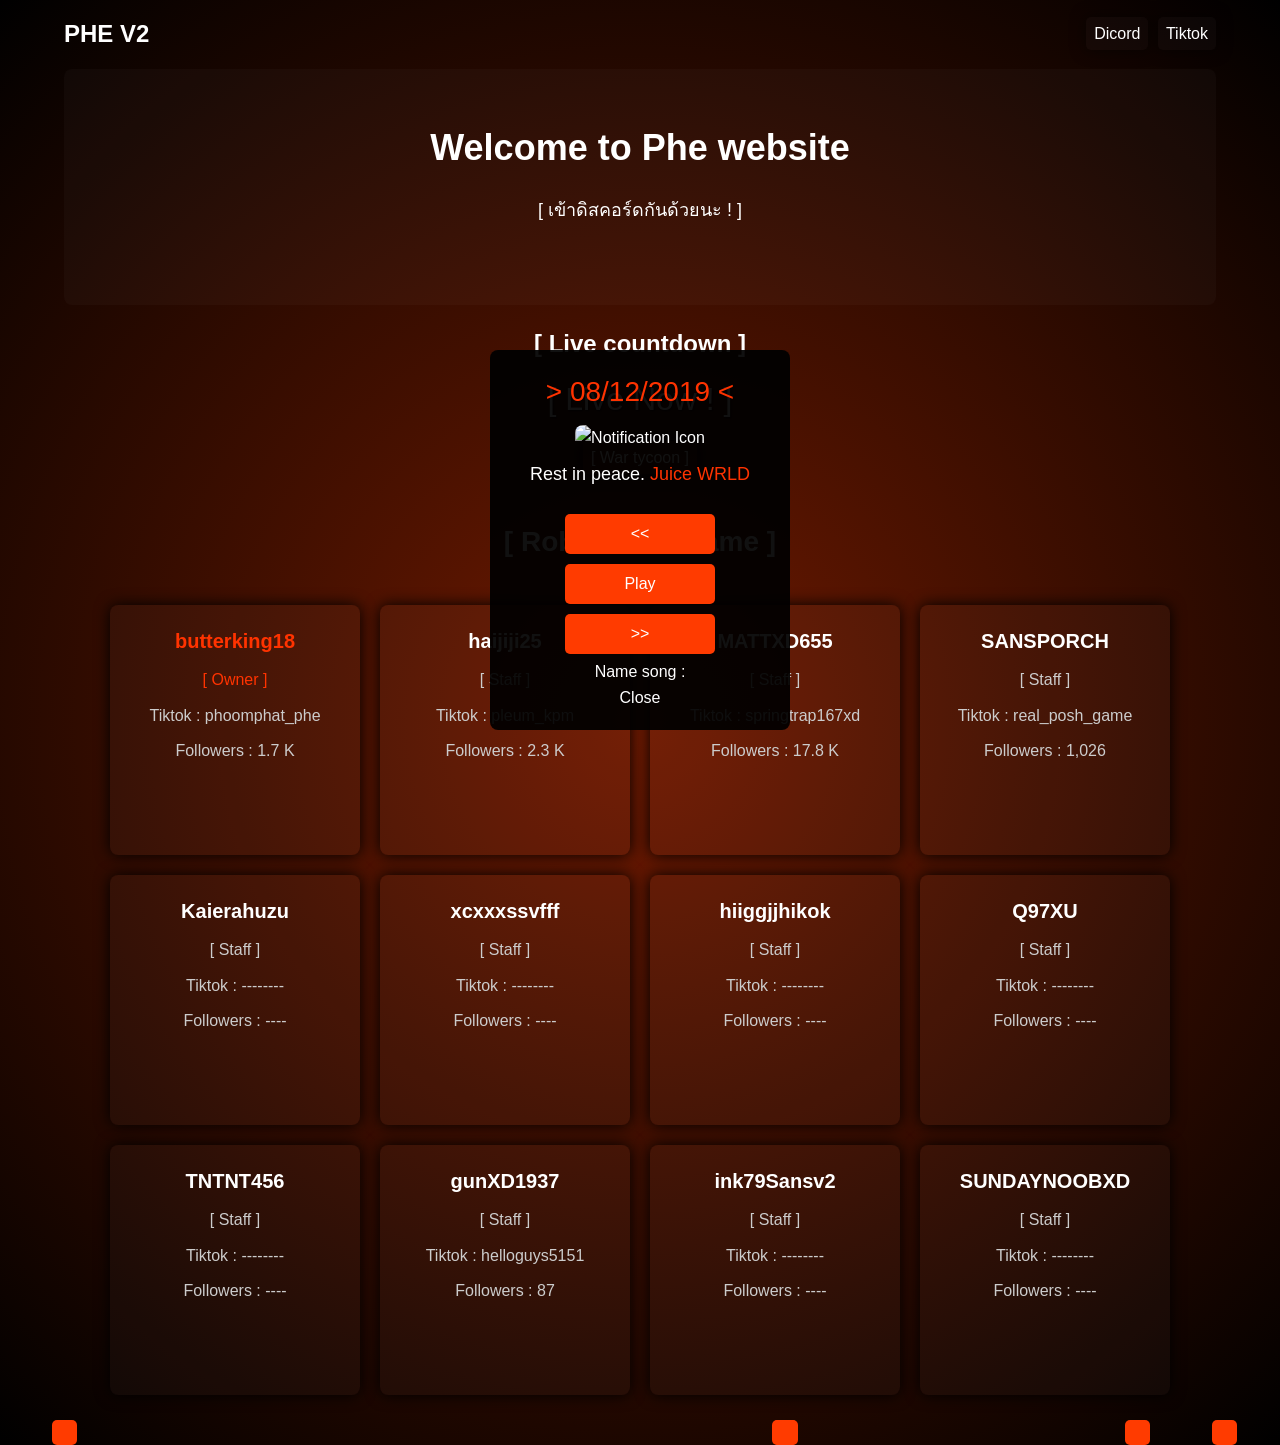
==== commit 2364688b: "index.html" ====
--- a/index.html
+++ b/index.html
@@ -32,15 +32,20 @@
 
     <div id="notification" class="notification">
       <div class="notification-content">
-        <p class="big-notification-message"><span class="red-text">> 999 <</span></p>
-        <img src="https://via.placeholder.com/150" alt="Notification Icon" class="notification-icon">
+        <p class="big-notification-message"><span class="red-text">> 08/12/2019 <</span></p>
+        <img src="https://github.com/PHOOMPHAT-Git/New-Phe-web-code/blob/main/Juice.png?raw=true" alt="Notification Icon" class="notification-icon">
         <p class="notification-message">Rest in peace. <span class="red-text">Juice WRLD</span></p>
-        <a onclick="closeNotification()" class="btn">Close</a>
-        <a id="playButton" onclick="toggleMusic()" class="btn">Play Music</a>
+        <div class="music-controls">
+          <a id="previousButton" onclick="previousSong()" class="btn"><<</a>
+          <a id="playButton" onclick="toggleMusic()" class="btn">Play</a>
+          <a id="nextButton" onclick="nextSong()" class="btn">>></a>
+        </div>
+        <p id="trackTitle">Name song : </p>
+        <a onclick="closeNotification()" class="btnClose">Close</a>
       </div>
-    </div>       
+    </div>
     
-    <audio id="music" src="https://raw.githubusercontent.com/PHOOMPHAT-Git/New-Phe-web-code/refs/heads/main/In%20My%20Head%20-%20Juice%20WRLD.mp3"></audio>
+    <audio id="music"></audio>
     
     <section id="features" class="features">
       <h2>[ Roblox Username ]</h2>
@@ -229,4 +234,4 @@
 
   <script src="script.js"></script>
 </body>
-</html>+</html>
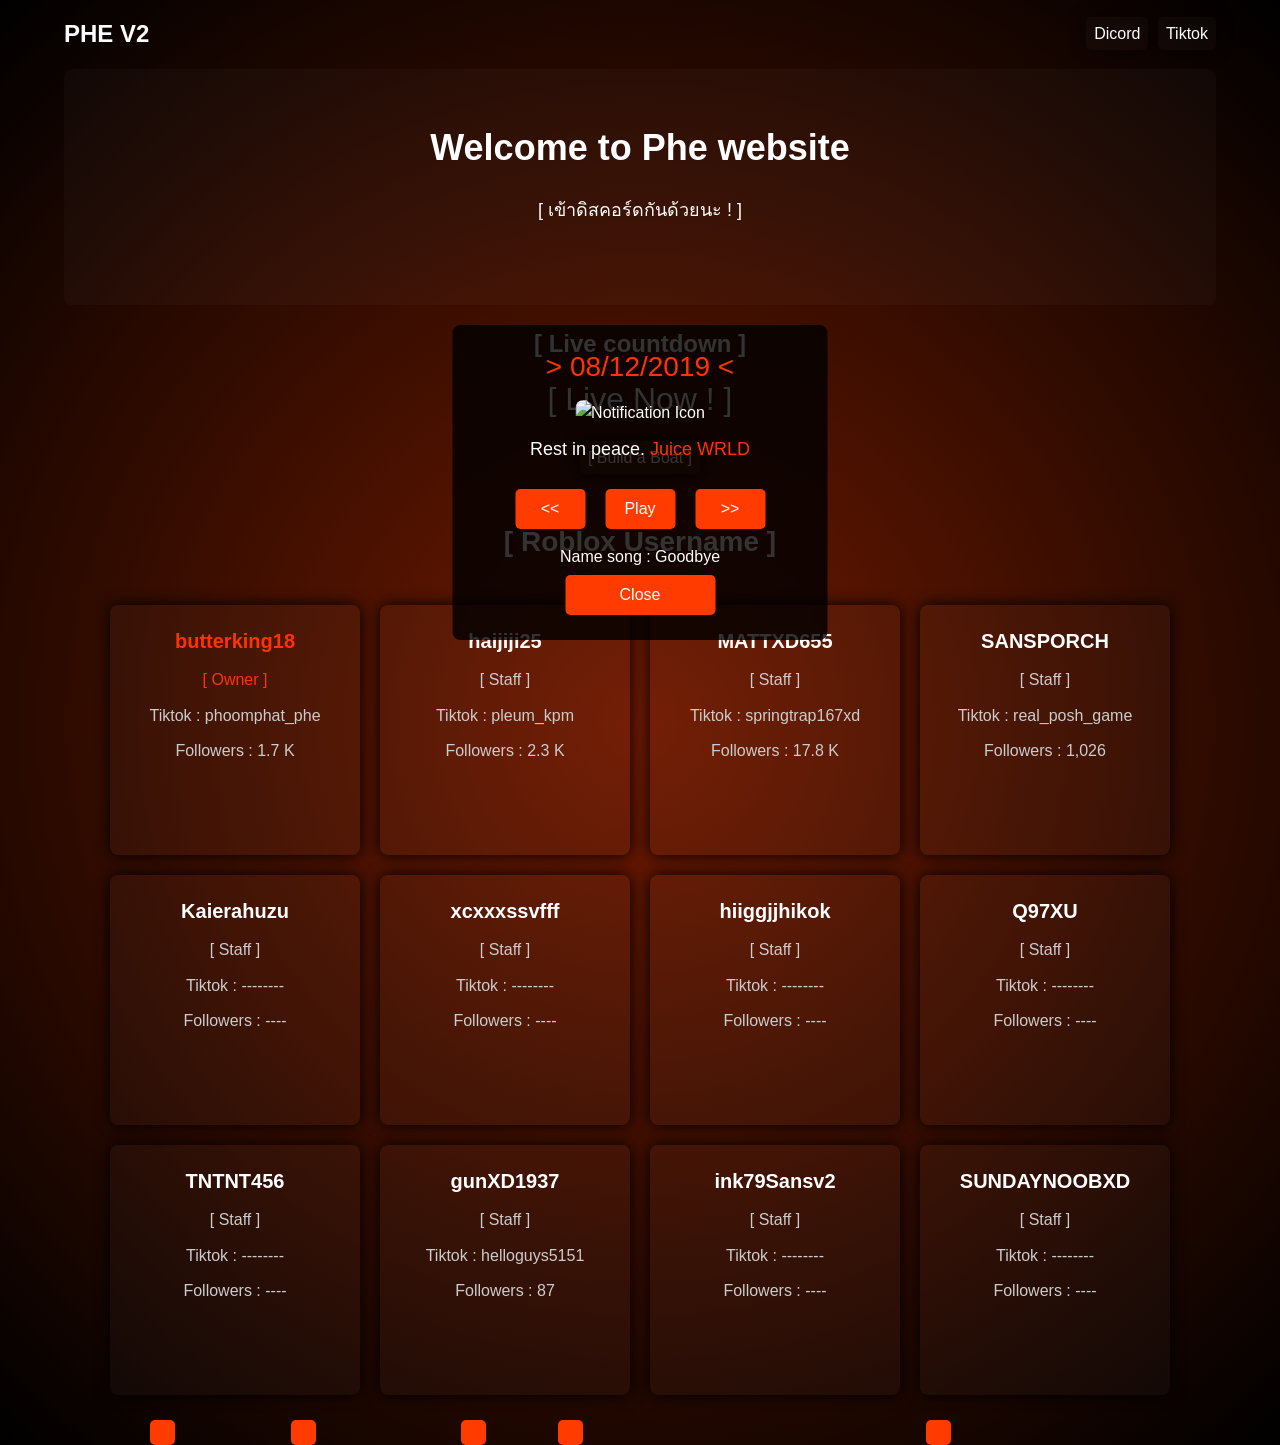
==== commit c9b1ab92: "index.html" ====
--- a/index.html
+++ b/index.html
@@ -26,7 +26,7 @@
         <div id="loading-message" class="countdownloading">>> Loading <<</div>
         <div id="countdown"></div>
         <map class="map">
-          <a href="https://www.roblox.com/games/4639625707" target="_blank">[ War tycoon ]</a>
+          <a href="https://www.roblox.com/games/4639625707" target="_blank">[ Build a Boat ]</a>
         </map>
     </div>
 
--- a/style.css
+++ b/style.css
@@ -134,16 +134,16 @@
 
 .notification {
   position: fixed;
-  top: 350px;
+  top: 325px;
   left: 50%;
   transform: translateX(-50%);
-  background-color: rgba(0, 0, 0, 0.932);
+  background-color: rgba(0, 0, 0, 0.8);
   color: white;
   padding: 20px;
   border-radius: 8px;
   opacity: 1;
   width: 90%;
-  max-width: 300px;
+  max-width: 375px;
   transition: opacity 1s ease;
   z-index: 1000;
 }
@@ -152,9 +152,15 @@
   opacity: 0;
 }
 
+.music-controls {
+  display: inline-flex;
+  gap: 10px;
+  align-items: center;
+}
+
 #notification a.btn {
   display: inline-block;
-  width: 150px;
+  width: 70px;
   height: 40px;
   line-height: 40px;
   text-align: center;
@@ -165,9 +171,30 @@
   text-decoration: none;
   border-radius: 5px;
   font-size: 16px;
+  margin-bottom: 15px;
 }
 
 #notification a.btn:hover {
+  color: rgb(0, 0, 0);
+  background-color: #ffffff;
+}
+
+#notification a.btnClose {
+  display: inline-block;
+  width: 150px;
+  height: 40px;
+  line-height: 40px;
+  text-align: center;
+  padding: 0;
+  margin: 5px;
+  background-color: #ff3b00;
+  color: white;
+  text-decoration: none;
+  border-radius: 5px;
+  font-size: 16px;
+}
+
+#notification a.btnClose:hover {
   color: rgb(0, 0, 0);
   background-color: #ffffff;
 }
@@ -201,6 +228,21 @@
 }
 
 .btn:hover {
+  background: #ffffff;
+}
+
+.btnClose {
+  padding: 10px 20px;
+  font-size: 16px;
+  background: #ff3b00;
+  color: #121212;
+  border: none;
+  border-radius: 4px;
+  cursor: pointer;
+  transition: background 0.3s ease;
+}
+
+.btnClose:hover {
   background: #ffffff;
 }
 
@@ -455,7 +497,7 @@
 }
 
 .modal-content {
-  background-color: #333;
+  background-color: #ff3c0036;
   padding: 20px;
   border-radius: 8px;
   width: 80%;
@@ -597,93 +639,108 @@
 }
 
 @media screen and (max-width: 680px) {
-body {
-  font-family: Arial, sans-serif;
-  background: #121212;
-  color: #fff;
-  line-height: 1.6;
-  background: linear-gradient(to bottom, #000000, #4d1200, #000000);
-  user-select: none;
-  transition: background 5s ease-in-out;
-  margin: 0;
-  position: relative;
-  min-height: 1000px;
-  margin: 0;
-  padding: 0;
-  overflow-x: hidden;
-} 
-
-.nav a {
-  margin-left: 5px;
-  text-decoration: none;
-  color: #fff;
-  font-size: 14px;
-  transition: color 0.3s ease;
-  box-shadow: 0 0 15px rgb(0, 0, 0);
-  border-radius: 5px;
-  box-sizing: border-box;
-  background-color: rgba(255, 255, 255, 0.025);
-  padding: 8px;
-}
-
-.hero h2 {
-  font-size: 20px;
-  margin-bottom: 20px;
-}
-
-.feature-card:hover .hidden-image {
-  bottom: -100px;
-}
-
-.hidden-image {
-  display: block;
-  bottom: -200%;
-  max-width: 100%;
-  margin: 10px auto;
-}
-
-.feature-card {
-  width: auto;
-  height: auto;
-  min-width: 100px;
-  min-height: 100px;
-}
-
-.image {
-  display: none;
-}
-
-.feature-grid {
-  flex-direction: column;
-}
-
-.feature-card {
-  max-width: 100%;
-  left: 0;
-}
-
-.square {
-  position: absolute;
-  bottom: 0;
-  width: 25px;
-  height: 25px;
-  border-radius: 5px;
-  background-color: #ff3b00;
-  animation: floatUp 4s ease-in-out infinite;
-}
-
-@keyframes floatUp {
-    0% {
-      transform: translateY(250) scale(1);
-      opacity: 0;
-    }
-    50% {
-      transform: translateY(250) scale(1);
-      opacity: 0.5;
-    }
-    100% {
-      transform: translateY(-2500px) scale(2.5);
-      opacity: 0;
-    }
-  }
-}+  body {
+    font-family: Arial, sans-serif;
+    background: #121212;
+    color: #fff;
+    line-height: 1.6;
+    background: linear-gradient(to bottom, #000000, #4d1200, #000000);
+    user-select: none;
+    transition: background 5s ease-in-out;
+    margin: 0;
+    position: relative;
+    min-height: 1000px;
+    margin: 0;
+    padding: 0;
+    overflow-x: hidden;
+  } 
+
+  .nav a {
+    margin-left: 5px;
+    text-decoration: none;
+    color: #fff;
+    font-size: 14px;
+    transition: color 0.3s ease;
+    box-shadow: 0 0 15px rgb(0, 0, 0);
+    border-radius: 5px;
+    box-sizing: border-box;
+    background-color: rgba(255, 255, 255, 0.025);
+    padding: 8px;
+  }
+
+  .hero h2 {
+    font-size: 20px;
+    margin-bottom: 20px;
+  }
+
+  .feature-card:hover .hidden-image {
+    bottom: -100px;
+  }
+
+  .hidden-image {
+    display: block;
+    bottom: -200%;
+    max-width: 100%;
+    margin: 10px auto;
+  }
+
+  .feature-card {
+    width: auto;
+    height: auto;
+    min-width: 100px;
+    min-height: 100px;
+  }
+
+  .image {
+    display: none;
+  }
+
+  .feature-grid {
+    flex-direction: column;
+  }
+
+  .feature-card {
+    max-width: 100%;
+    left: 0;
+  }
+
+  .square {
+    position: absolute;
+    bottom: 0;
+    width: 25px;
+    height: 25px;
+    border-radius: 5px;
+    background-color: #ff3b00;
+    animation: floatUp 4s ease-in-out infinite;
+  }
+
+  @keyframes floatUp {
+      0% {
+        transform: translateY(250) scale(1);
+        opacity: 0;
+      }
+      50% {
+        transform: translateY(250) scale(1);
+        opacity: 0.5;
+      }
+      100% {
+        transform: translateY(-2500px) scale(2.5);
+        opacity: 0;
+      }
+  }
+  .notification {
+    position: fixed;
+    top: 150px;
+    left: 50%;
+    transform: translateX(-50%);
+    background-color: rgba(0, 0, 0, 0.932);
+    color: white;
+    padding: 20px;
+    border-radius: 8px;
+    opacity: 1;
+    width: 90%;
+    max-width: 375px;
+    transition: opacity 1s ease;
+    z-index: 1000;
+  }
+}
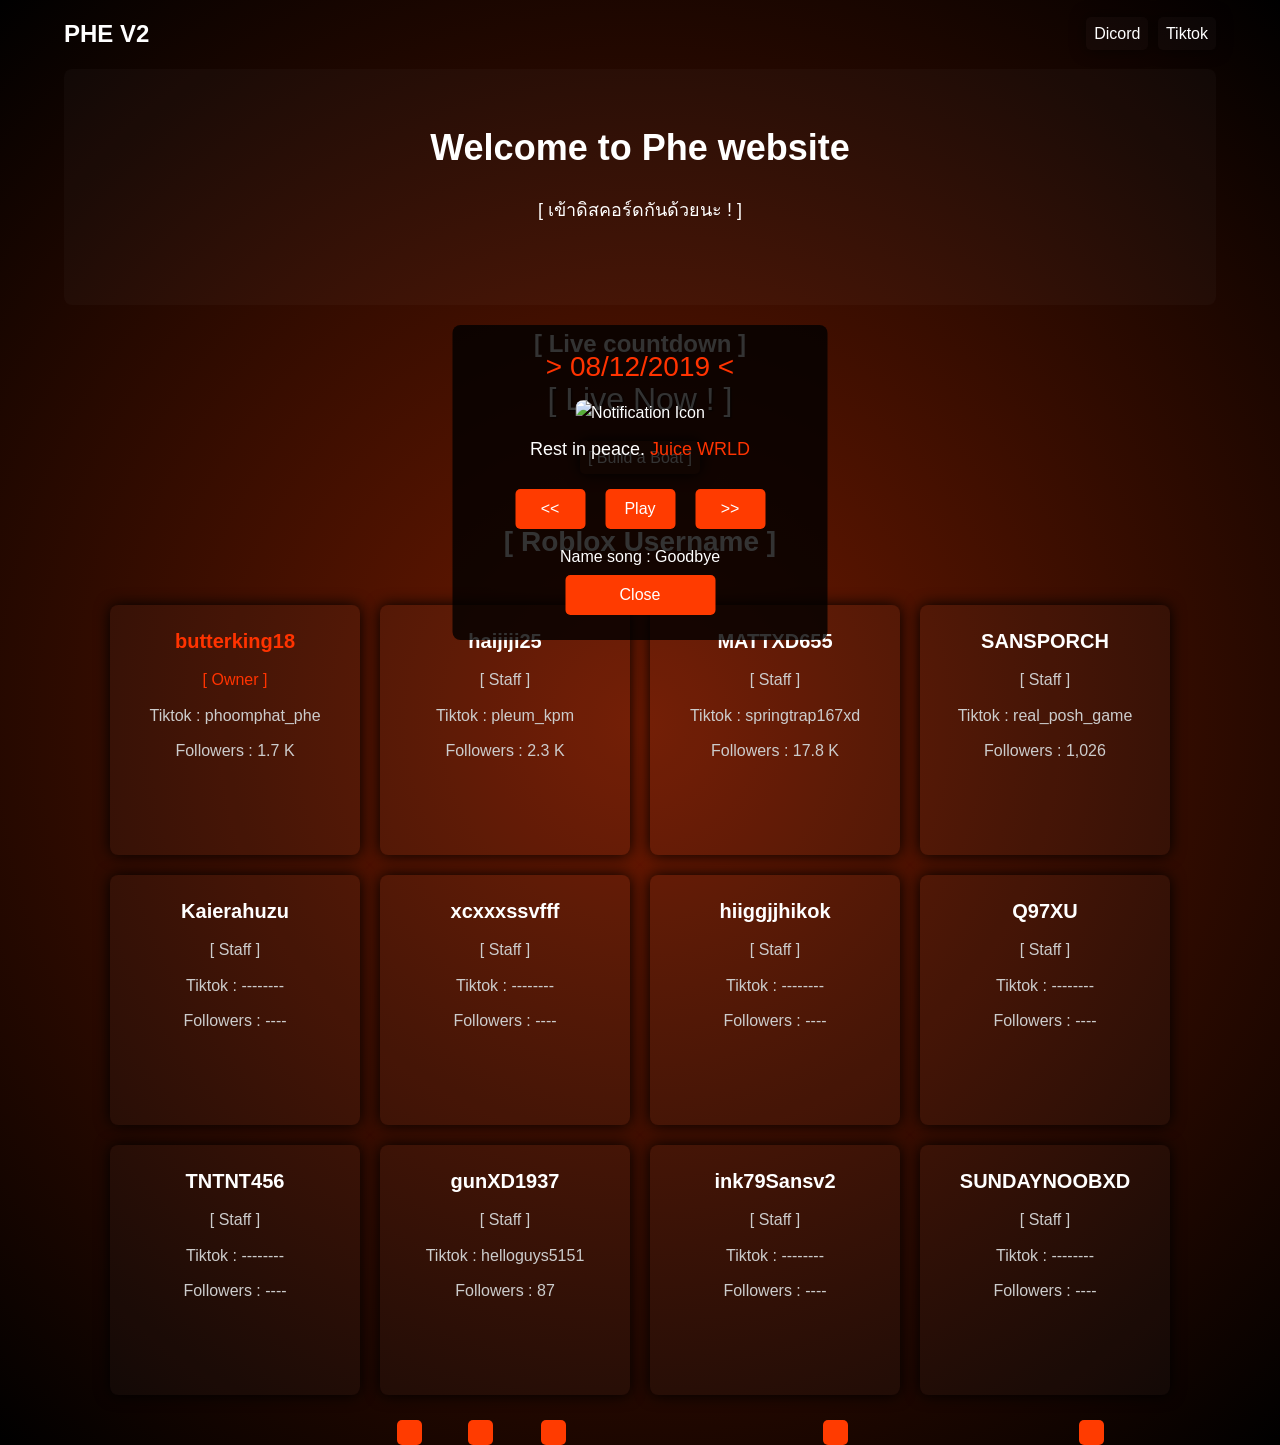
==== commit dabc8f8b: "Update index.html" ====
--- a/index.html
+++ b/index.html
@@ -11,7 +11,7 @@
     <header class="header">
       <h1 class="logo">PHE V2</h1>
       <nav class="nav">
-        <a href="https://discord.gg/P4BkqUSV" target="_blank">Dicord</a>
+        <a href="https://discord.gg/3eHzx7SS" target="_blank">Dicord</a>
         <a href="https://www.tiktok.com/@phoomphat_phe" target="_blank">Tiktok</a>
       </nav>
     </header>
@@ -57,7 +57,7 @@
           <img class="hidden-image" src="https://tr.rbxcdn.com/30DAY-Avatar-5F9D473DEFEAC3716FAA646CF8B8C59F-Png/352/352/Avatar/Webp/noFilter"
             data-name="butterking18"
             data-title="[ Owner ]"
-            data-discord="https://discord.gg/P4BkqUSV"
+            data-discord="https://discord.gg/3eHzx7SS"
             data-facebook="https://www.facebook.com/Phoomphat.phe"
             data-tiktok="https://www.tiktok.com/@phoomphat_phe"
             data-youtube="https://www.youtube.com/@Ph00mphAt_n">
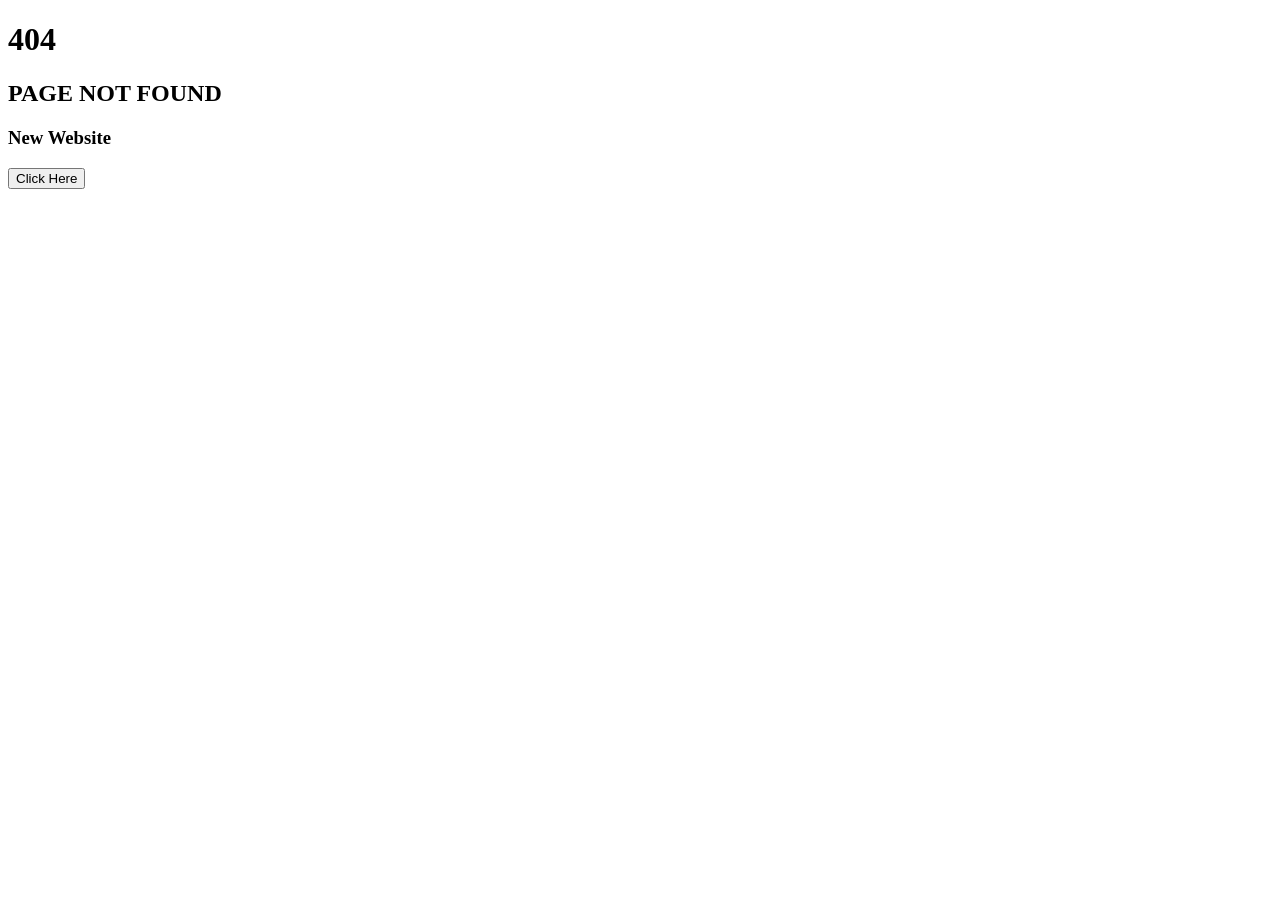
==== commit fbb352e2: "Update index.html" ====
--- a/index.html
+++ b/index.html
@@ -1,237 +1,25 @@
 <!DOCTYPE html>
 <html lang="en">
-<head>
-  <meta charset="UTF-8">
-  <meta name="viewport" content="width=device-width, initial-scale=1.0, user-scalable=no">
-  <title>PHE V2</title>
-  <link rel="stylesheet" href="style.css">
-</head>
-<body>
-  <div class="container">
-    <header class="header">
-      <h1 class="logo">PHE V2</h1>
-      <nav class="nav">
-        <a href="https://discord.gg/3eHzx7SS" target="_blank">Dicord</a>
-        <a href="https://www.tiktok.com/@phoomphat_phe" target="_blank">Tiktok</a>
-      </nav>
-    </header>
-    
-    <section class="hero">
-      <h2>Welcome to Phe website</h2>
-      <p>[ เข้าดิสคอร์ดกันด้วยนะ ! ]</p>
-    </section>
+  <head>
+    <meta charset="UTF-8" />
+    <meta name="viewport" content="width=device-width, initial-scale=1.0" />
 
-    <div class="container">
-        <h2>[ Live countdown ]</h2>
-        <div id="loading-message" class="countdownloading">>> Loading <<</div>
-        <div id="countdown"></div>
-        <map class="map">
-          <a href="https://www.roblox.com/games/4639625707" target="_blank">[ Build a Boat ]</a>
-        </map>
+    <link rel="preconnect" href="https://fonts.googleapis.com" />
+    <link rel="preconnect" href="https://fonts.gstatic.com" crossorigin />
+    <link
+      href="https://fonts.googleapis.com/css2?family=Press+Start+2P&family=Russo+One&display=swap"
+      rel="stylesheet"
+    />
+
+    <link rel="stylesheet" href="style.css" />
+    <title>Not Found</title>
+  </head>
+  <body>
+    <div class="content">
+      <h1>404</h1>
+      <h2>PAGE NOT FOUND</h2>
+      <h3>New Website</h3>
+      <button class="button" onclick="window.location.href='https://phe-website-v2.vercel.app';">Click Here</button>
     </div>
-
-    <div id="notification" class="notification">
-      <div class="notification-content">
-        <p class="big-notification-message"><span class="red-text">> 08/12/2019 <</span></p>
-        <img src="https://github.com/PHOOMPHAT-Git/New-Phe-web-code/blob/main/Juice.png?raw=true" alt="Notification Icon" class="notification-icon">
-        <p class="notification-message">Rest in peace. <span class="red-text">Juice WRLD</span></p>
-        <div class="music-controls">
-          <a id="previousButton" onclick="previousSong()" class="btn"><<</a>
-          <a id="playButton" onclick="toggleMusic()" class="btn">Play</a>
-          <a id="nextButton" onclick="nextSong()" class="btn">>></a>
-        </div>
-        <p id="trackTitle">Name song : </p>
-        <a onclick="closeNotification()" class="btnClose">Close</a>
-      </div>
-    </div>
-    
-    <audio id="music"></audio>
-    
-    <section id="features" class="features">
-      <h2>[ Roblox Username ]</h2>
-      <div class="feature-grid">
-        <div class="feature-card">
-          <h3><span class="red-text">butterking18</span></h3>
-          <p><span class="red-text" class="hidden-text">[ Owner ]</span></p>
-          <p class="hidden-text">Tiktok : phoomphat_phe</p>
-          <img class="hidden-image" src="https://tr.rbxcdn.com/30DAY-Avatar-5F9D473DEFEAC3716FAA646CF8B8C59F-Png/352/352/Avatar/Webp/noFilter"
-            data-name="butterking18"
-            data-title="[ Owner ]"
-            data-discord="https://discord.gg/3eHzx7SS"
-            data-facebook="https://www.facebook.com/Phoomphat.phe"
-            data-tiktok="https://www.tiktok.com/@phoomphat_phe"
-            data-youtube="https://www.youtube.com/@Ph00mphAt_n">
-          <p class="hidden-text">Followers : 1.7 K</p>
-        </div>
-
-        <div class="feature-card">
-          <h3>haijiji25</h3>
-          <p class="hidden-text">[ Staff ]</p>
-          <p class="hidden-text">Tiktok : pleum_kpm</p>
-          <img class="hidden-image" src="https://tr.rbxcdn.com/30DAY-Avatar-8C741BBB5389302338E2AF6301F20899-Png/352/352/Avatar/Webp/noFilter"
-            data-name="haijiji25"
-            data-title="[ Staff ]"
-            data-discord=""
-            data-facebook="https://www.facebook.com/profile.php?id=100076508217645&mibextid=ZbWKwL"
-            data-tiktok="https://www.tiktok.com/@pleum_kpm?_t=8rRSZoc9VGU&_r=1"
-            data-youtube="">
-          <p class="hidden-text">Followers : 2.3 K</p>
-        </div>
-
-        <div class="feature-card">
-          <h3>MATTXD655</h3>
-          <p class="hidden-text">[ Staff ]</p>
-          <p class="hidden-text">Tiktok : springtrap167xd</p>
-          <img class="hidden-image" src="https://tr.rbxcdn.com/30DAY-Avatar-14EB371773AFCE5F9733138ECB3ADE47-Png/352/352/Avatar/Webp/noFilter"
-            data-name="MATTXD655"
-            data-title="[ Staff ]"
-            data-discord=""
-            data-facebook=""
-            data-tiktok="https://www.tiktok.com/@springtrap167xd?_t=8rRTHfFuIrQ&_r=1"
-            data-youtube="">
-          <p class="hidden-text">Followers : 17.8 K</p>
-        </div>
-
-        <div class="feature-card">
-          <h3>SANSPORCH</h3>
-          <p class="hidden-text">[ Staff ]</p>
-          <p class="hidden-text">Tiktok : real_posh_game</p>
-          <img class="hidden-image" src="https://tr.rbxcdn.com/30DAY-Avatar-FA4E7B8759CEB47F72E13BBD4DC23CDD-Png/352/352/Avatar/Webp/noFilter"
-            data-name="SANSPORCH"
-            data-title="[ Staff ]"
-            data-discord="https://discord.gg/vdDSjQrp"
-            data-facebook=""
-            data-tiktok="https://www.tiktok.com/@real_posh_game?_t=8rRsBlAYor4&_r=1"
-            data-youtube="https://youtube.com/@posh_game8048?si=nbEH0M_8260xFCQT">
-          <p class="hidden-text">Followers : 1,026</p>
-        </div>
-
-        <div class="feature-card">
-          <h3>Kaierahuzu</h3>
-          <p class="hidden-text">[ Staff ]</p>
-          <p class="hidden-text">Tiktok : --------</p>
-          <img class="hidden-image" src="https://tr.rbxcdn.com/30DAY-Avatar-8D270A073D8B3D47042FC670E15676ED-Png/352/352/Avatar/Webp/noFilter"
-            data-name="Kaierahuzu"
-            data-title="[ Staff ]"
-            data-discord=""
-            data-facebook=""
-            data-tiktok=""
-            data-youtube="">
-          <p class="hidden-text">Followers : ----</p>
-        </div>
-
-        <div class="feature-card">
-          <h3>xcxxxssvfff</h3>
-          <p class="hidden-text">[ Staff ]</p>
-          <p class="hidden-text">Tiktok : --------</p>
-          <img class="hidden-image" src="https://tr.rbxcdn.com/30DAY-Avatar-CE96D06F0CE67B2302D9195A4958C736-Png/352/352/Avatar/Webp/noFilter"
-            data-name="xcxxxssvfff"
-            data-title="[ Staff ]"
-            data-discord=""
-            data-facebook=""
-            data-tiktok=""
-            data-youtube="">
-          <p class="hidden-text">Followers : ----</p>
-        </div>
-
-        <div class="feature-card">
-          <h3>hiiggjjhikok</h3>
-          <p class="hidden-text">[ Staff ]</p>
-          <p class="hidden-text">Tiktok : --------</p>
-          <img class="hidden-image" src="https://tr.rbxcdn.com/30DAY-Avatar-5BC7510C32AEF7E7F1F0F1BBB990A3F7-Png/352/352/Avatar/Webp/noFilter"
-            data-name="hiiggjjhikok"
-            data-title="[ Staff ]"
-            data-discord=""
-            data-facebook="https://www.facebook.com/phubasethekillersofdarkness?locale=th_TH"
-            data-tiktok=""
-            data-youtube="">
-          <p class="hidden-text">Followers : ----</p>
-        </div>
-
-        <div class="feature-card">
-          <h3>Q97XU</h3>
-          <p class="hidden-text">[ Staff ]</p>
-          <p class="hidden-text">Tiktok : --------</p>
-          <img class="hidden-image" src="https://tr.rbxcdn.com/30DAY-Avatar-03503137E2A0BC3AC4CA86308583D72D-Png/352/352/Avatar/Webp/noFilter"
-            data-name="Q97XU"
-            data-title="[ Staff ]"
-            data-discord=""
-            data-facebook="https://www.facebook.com/profile.php?id=100078625806436&locale=th_TH"
-            data-tiktok=""
-            data-youtube="">
-          <p class="hidden-text">Followers : ----</p>
-        </div>
-
-        <div class="feature-card">
-          <h3>TNTNT456</h3>
-          <p class="hidden-text">[ Staff ]</p>
-          <p class="hidden-text">Tiktok : --------</p>
-          <img class="hidden-image" src="https://tr.rbxcdn.com/30DAY-Avatar-E1BB11A6A791646E3527365533185E06-Png/352/352/Avatar/Webp/noFilter"
-            data-name="TNTNT456"
-            data-title="[ Staff ]"
-            data-discord=""
-            data-facebook="https://www.facebook.com/yanawut.laokong?locale=th_TH"
-            data-tiktok=""
-            data-youtube="">
-          <p class="hidden-text">Followers : ----</p>
-        </div>
-
-        <div class="feature-card">
-          <h3>gunXD1937</h3>
-          <p class="hidden-text">[ Staff ]</p>
-          <p class="hidden-text">Tiktok : helloguys5151</p>
-          <img class="hidden-image" src="https://tr.rbxcdn.com/30DAY-Avatar-B46C1775636F4A76FE120CF49FE5D6E7-Png/352/352/Avatar/Webp/noFilter"
-            data-name="gunXD1937"
-            data-title="[ Staff ]"
-            data-discord=""
-            data-facebook="https://www.facebook.com/thada.kongjaiman?mibextid=ZbWKwL"
-            data-tiktok="tiktok.com/@helloguys5151"
-            data-youtube="">
-          <p class="hidden-text">Followers : 87</p>
-        </div>
-
-        <div class="feature-card">
-          <h3>ink79Sansv2</h3>
-          <p class="hidden-text">[ Staff ]</p>
-          <p class="hidden-text">Tiktok : --------</p>
-          <img class="hidden-image" src="https://tr.rbxcdn.com/30DAY-Avatar-5592318701A26EB8EAC5B001ECD0ECF7-Png/352/352/Avatar/Webp/noFilter"
-            data-name="ink79Sansv2"
-            data-title="[ Staff ]"
-            data-discord=""
-            data-facebook="https://www.facebook.com/freddyfazbearororororor?locale=th_TH"
-            data-tiktok=""
-            data-youtube="">
-          <p class="hidden-text">Followers : ----</p>
-        </div>
-
-        <div class="feature-card">
-          <h3>SUNDAYNOOBXD</h3>
-          <p class="hidden-text">[ Staff ]</p>
-          <p class="hidden-text">Tiktok : --------</p>
-          <img class="hidden-image" src="https://tr.rbxcdn.com/30DAY-Avatar-D1D2FD9ADFC06374CCCDF6548DC184EB-Png/352/352/Avatar/Webp/noFilter"
-            data-name="SUNDAYNOOBXD"
-            data-title="[ Staff ]"
-            data-discord=""
-            data-facebook="https://www.facebook.com/profile.php?id=100058268437311&locale=th_TH"
-            data-tiktok=""
-            data-youtube="">
-          <p class="hidden-text">Followers : ----</p>
-        </div>
-      </div>
-    </section>
-  </div>
-
-  <div id="myModal" class="modal">
-    <div class="modal-content">
-      <h2 id="modal-title">Username</h2>
-      <p id="modal-content">Title</p>
-      <a id="modal-discord" href="#" target="_blank">Discord</a>
-      <a id="modal-facebook" href="#" target="_blank">Facebook</a>
-      <a id="modal-tiktok" href="#" target="_blank">Tiktok</a>
-      <a id="modal-youtube" href="#" target="_blank">Youtube</a>
-    </div>
-  </div>
-
-  <script src="script.js"></script>
-</body>
+  </body>
 </html>
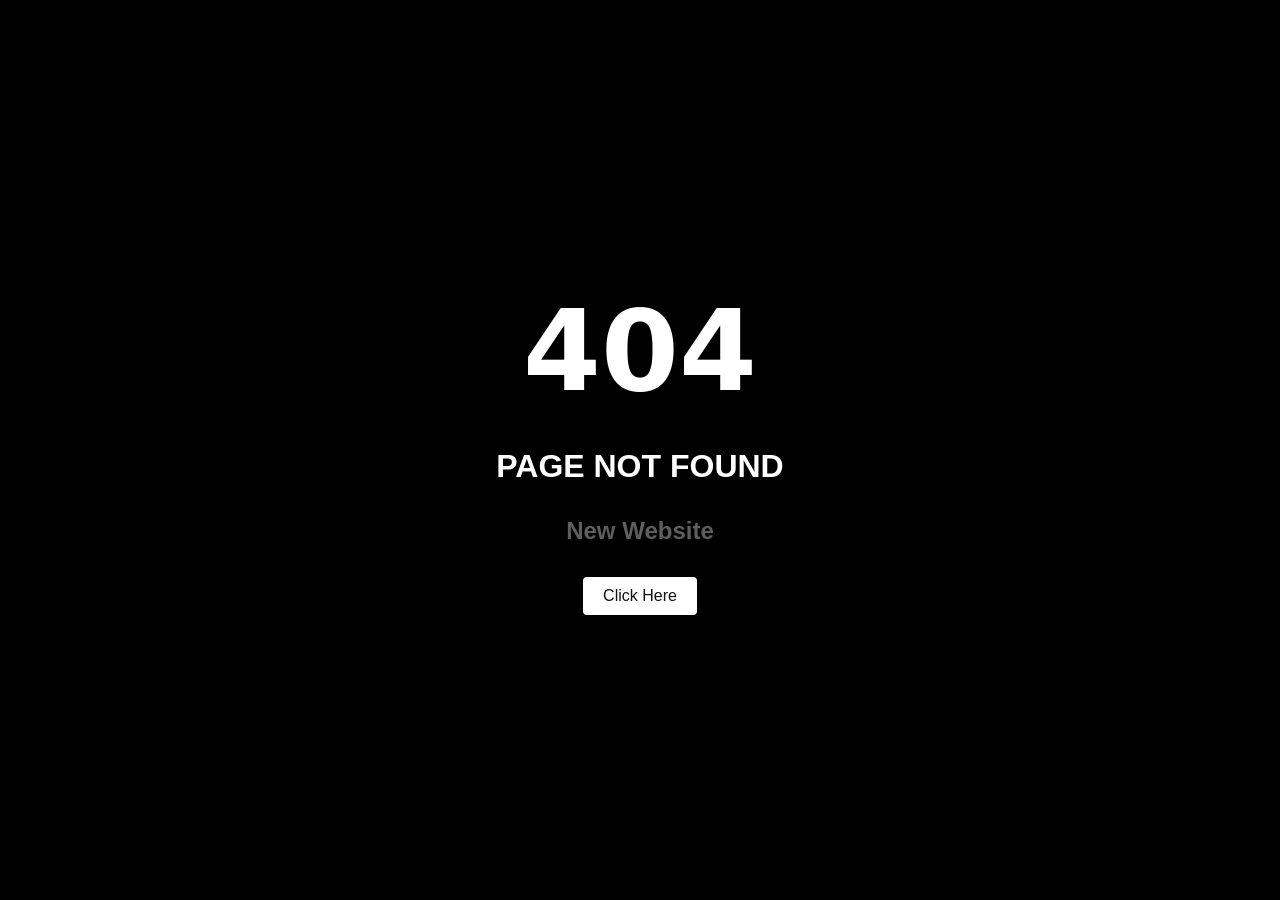
==== commit f1fa0b66: "Update index.html" ====
--- a/index.html
+++ b/index.html
@@ -19,7 +19,7 @@
       <h1>404</h1>
       <h2>PAGE NOT FOUND</h2>
       <h3>New Website</h3>
-      <button class="button" onclick="window.location.href='https://phe-website-v2.vercel.app';">Click Here</button>
+      <button class="button" onclick="window.location.href='https://phe-dark-mode.vercel.app';">Click Here</button>
     </div>
   </body>
 </html>
--- a/style.css
+++ b/style.css
@@ -0,0 +1,132 @@
+* {
+  margin: 0;
+  padding: 0;
+  box-sizing: border-box;
+}
+
+body {
+  min-height: 100vh;
+  display: flex;
+  flex-direction: column;
+  justify-content: center;
+  align-items: center;
+  background-color: #000;
+  color: #fff;
+}
+
+.content {
+  position: relative;
+  display: flex;
+  flex-direction: column;
+  align-items: center;
+  gap: 2rem;
+}
+
+.content h1 {
+  font-family: "Dancing Script", system-ui;
+  font-size: 7rem;
+  animation: animate 5s linear infinite;
+}
+
+.content h2 {
+  font-family: "Dancing Script", sans-serif;
+  font-size: 2rem;
+}
+
+.content h3 {
+  font-family: "Dancing Script", sans-serif;
+  font-size: 1.5rem;
+  color: #5e5e5e;
+}
+
+.content button {
+  font-family: "Dancing Script", sans-serif;
+  font-size: 1.5rem;
+  padding: 10px 20px;
+  font-size: 16px;
+  background: #fff;
+  color: #121212;
+  border: none;
+  border-radius: 4px;
+  cursor: pointer;
+  transition: background 0.3s ease;
+}
+
+.content .button:hover {
+  background: #5e5e5e;
+}
+
+.content p {
+  font-family: "Dancing Script", sans-serif;
+  font-weight: 300;
+  text-align: center;
+  width: 50%;
+}
+
+.content .action {
+  width: 50%;
+  display: flex;
+  gap: 1rem;
+}
+
+.content .action button {
+  cursor: pointer;
+  width: 50%;
+  padding: 1rem;
+  background: #000;
+  color: #fff;
+  font-family: "Russo One", sans-serif;
+  font-weight: 400;
+  border: 3px solid #333;
+  border-radius: 8px;
+  transition: 0.3s linear;
+}
+
+.content .action button:hover {
+  background-color: #fff;
+  color: #000;
+  transition: 0.3s linear;
+}
+
+.content .action button:nth-child(2) {
+  background-color: #fff;
+  color: #000;
+}
+
+.content img {
+  position: absolute;
+  bottom: 3.2rem;
+  left: 35%;
+  width: 50px;
+  height: 50px;
+}
+
+@keyframes animate {
+  0%,
+  18%,
+  20%,
+  50.1%,
+  60%,
+  65.1%,
+  80%,
+  90.1%,
+  92% {
+    color: #202020;
+    text-shadow: none;
+  }
+
+  18.1%,
+  20.1%,
+  30%,
+  50%,
+  60.1%,
+  65%,
+  80.1%,
+  90%,
+  92.1%,
+  100% {
+    color: white;
+    text-shadow: 0 0 2px #ffffff, 0 0 5px #ffffff, 0 0 10px #ffffff,
+      0 0 20px #ffffff, 0 0 40px #ffffff;
+  }
+}
